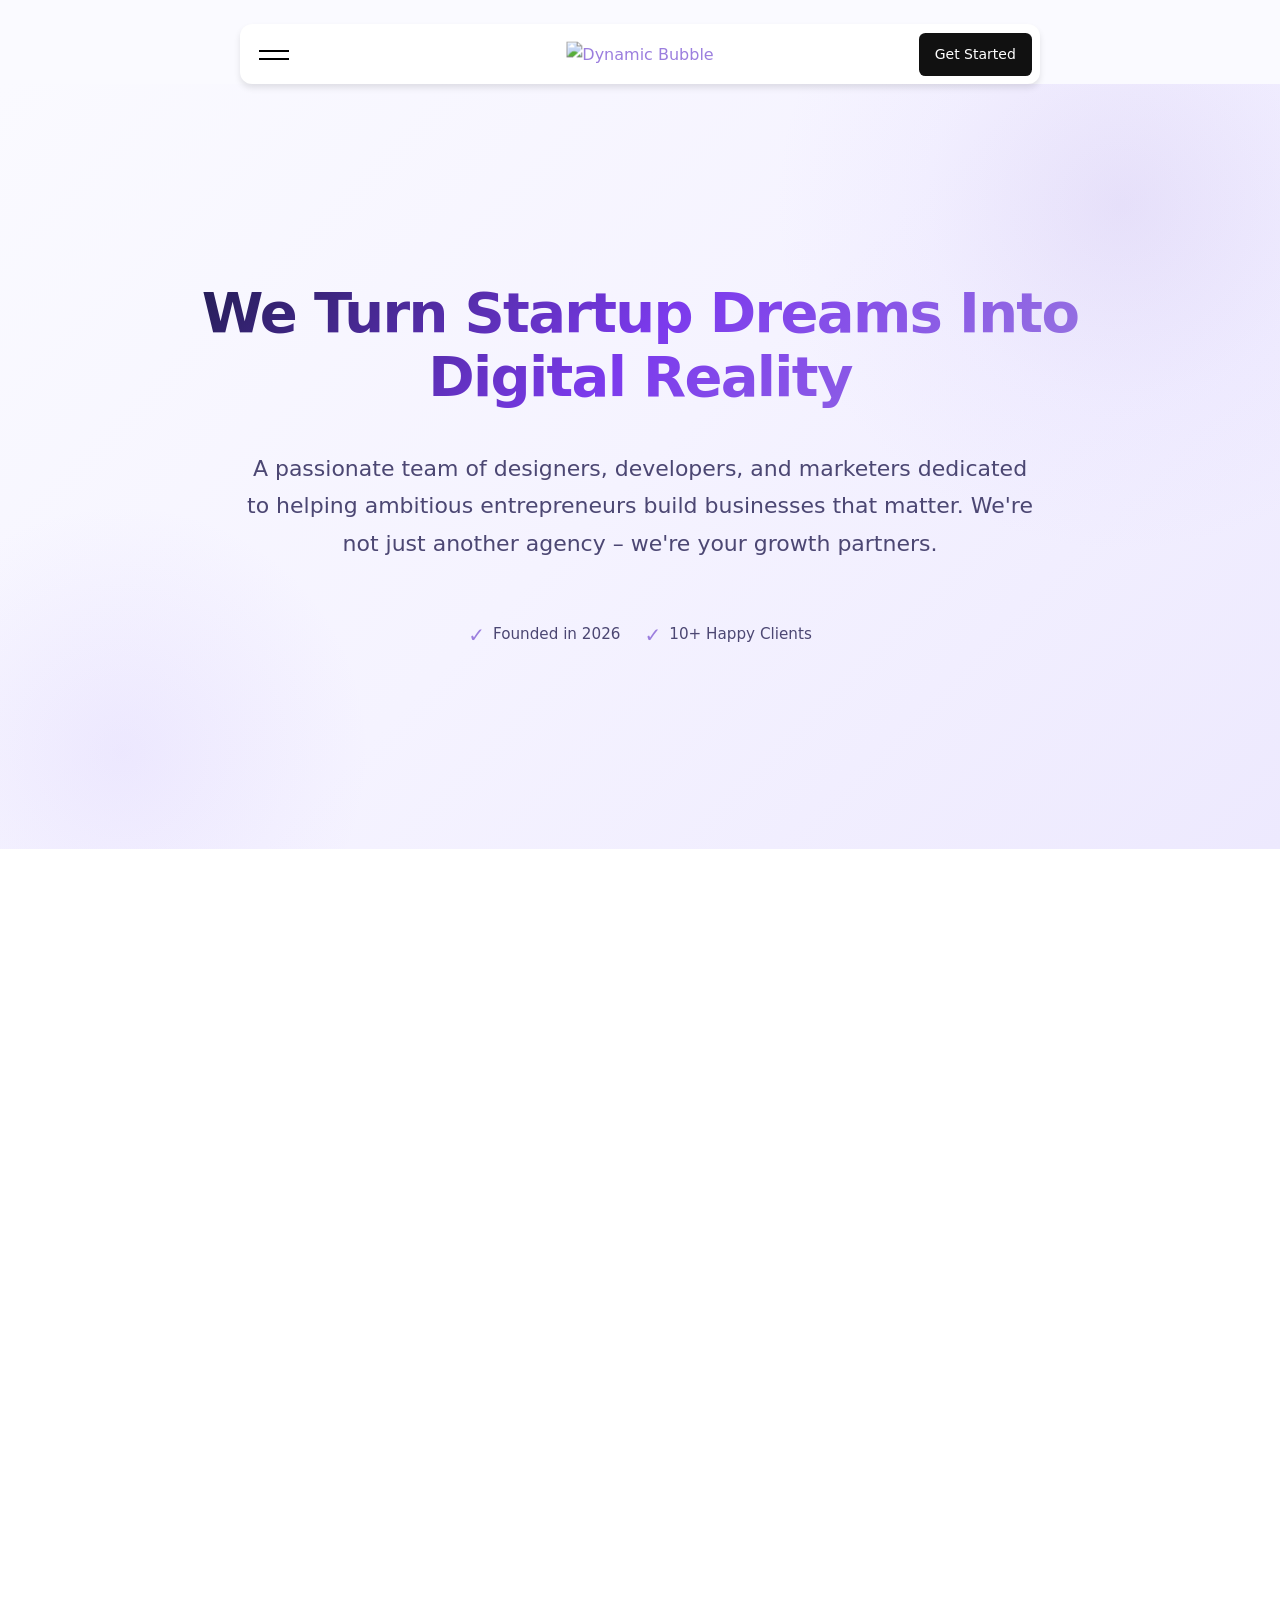
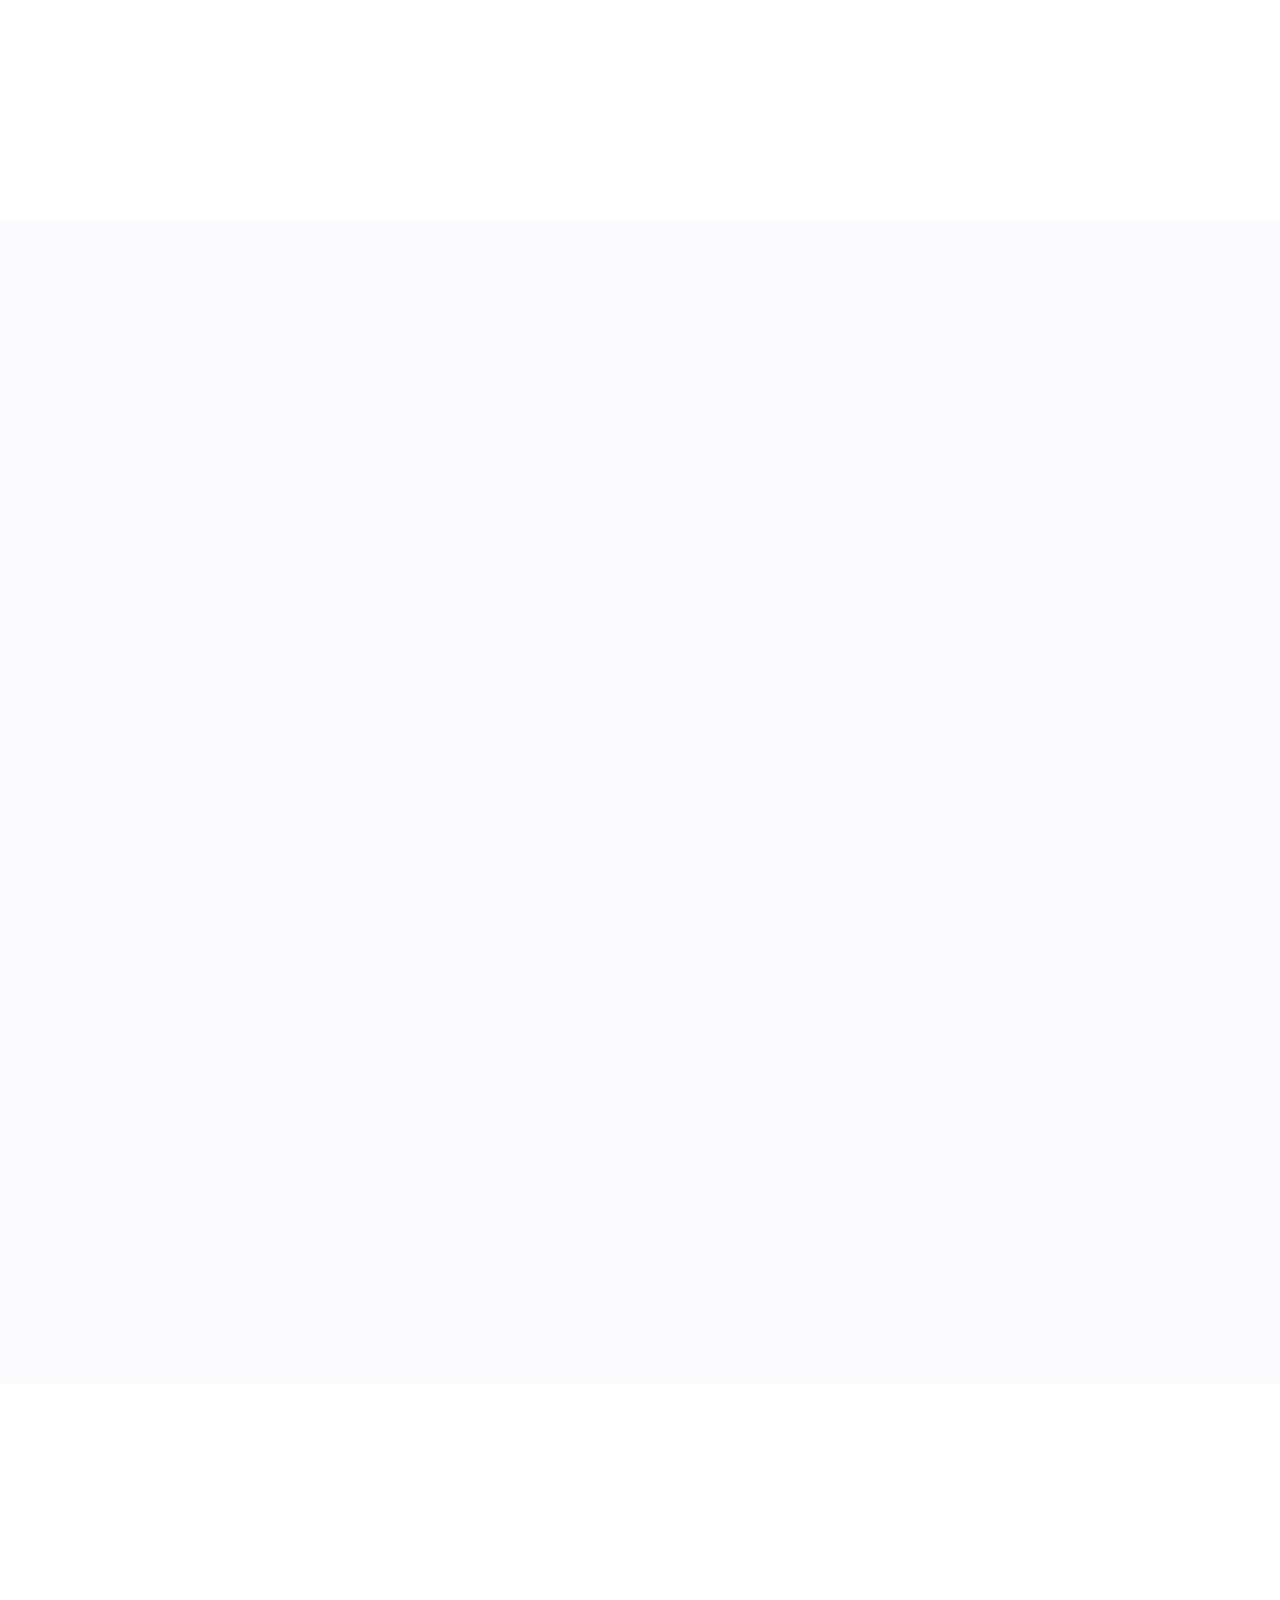
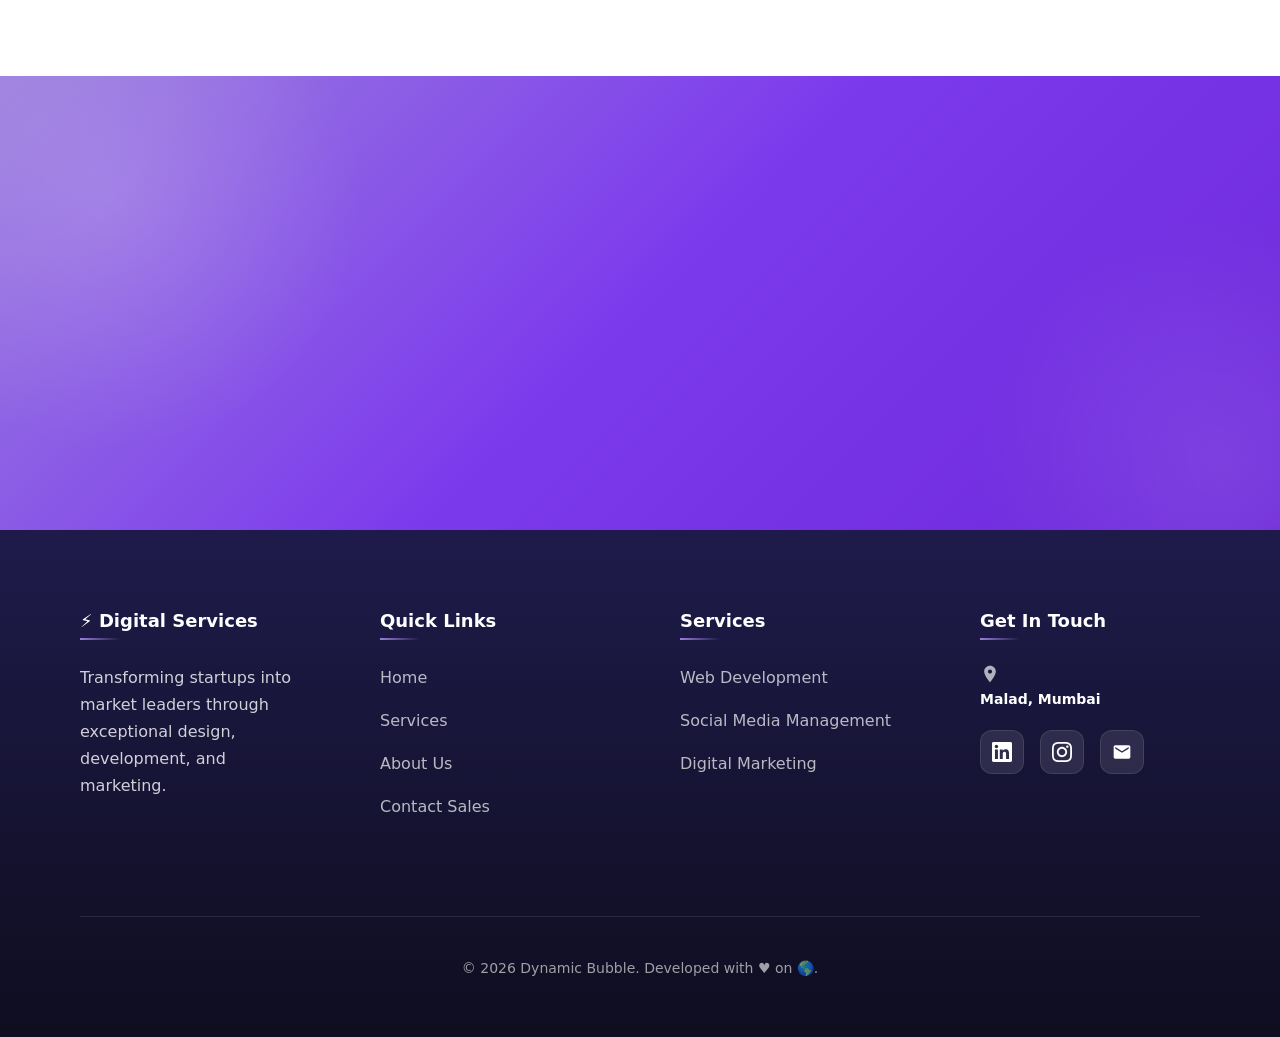
==== pages/about.html @ 6deb6e29 "fix: simplify about page founder content" ====
<!DOCTYPE html>
<html lang="en">

<head>
    <meta charset="UTF-8">
    <meta name="viewport" content="width=device-width, initial-scale=1.0">
    <meta name="description"
        content="Learn about our mission to help startups and small businesses succeed through premium digital services and dedicated support.">
    <meta name="keywords" content="digital services agency, startup support, business growth, web development team">
    <meta name="author" content="Digital Services Agency">

    <!-- Open Graph / Social Media -->
    <meta property="og:type" content="website">
    <meta property="og:title" content="About Us - Digital Services Agency">
    <meta property="og:description" content="We're on a mission to help startups succeed">

    <title>About Us - Digital Services Agency</title>
    <link rel="icon" type="image/png" href="../assets/images/dynamic_bubble_logo.jpg">
    <meta name="theme-color" content="#ffffff">

    <link rel="stylesheet" href="../css/styles.css">
    <script src="https://cdnjs.cloudflare.com/ajax/libs/gsap/3.12.5/gsap.min.js"></script>
    <link rel="stylesheet" href="../css/card-nav.css">
    <link rel="stylesheet" href="../css/text-type.css">
    <link rel="stylesheet" href="../css/laser-theme.css">
</head>

<body>
    <!-- Navigation -->
    <!-- Navigation (CardNav) -->
    <div class="card-nav-container">
        <nav class="card-nav">
            <div class="card-nav-top">
                <div class="hamburger-menu" role="button" aria-label="Toggle menu" tabindex="0">
                    <div class="hamburger-line"></div>
                    <div class="hamburger-line"></div>
                </div>

                <div class="logo-container">
                    <a href="../index.html">
                        <img src="../assets/images/dynamic_bubble_logo.jpg" alt="Dynamic Bubble" class="logo">
                    </a>
                </div>

                <a href="contact.html" class="card-nav-cta-button">
                    Get Started
                </a>
            </div>

            <div class="card-nav-content">
                <!-- Card 1: Explore -->
                <div class="nav-card" style="background-color: #0D0716; color: #fff;">
                    <div class="nav-card-label">Explore</div>
                    <div class="nav-card-links">
                        <a class="nav-card-link" href="../index.html" aria-label="Home">
                            <svg class="nav-card-link-icon" fill="none" stroke="currentColor" viewBox="0 0 24 24">
                                <path stroke-linecap="round" stroke-linejoin="round" stroke-width="2"
                                    d="M3 12l2-2m0 0l7-7 7 7M5 10v10a1 1 0 001 1h3m10-11l2 2m-2-2v10a1 1 0 01-1 1h-3m-6 0a1 1 0 001-1v-4a1 1 0 011-1h2a1 1 0 011 1v4a1 1 0 001 1m-6 0h6">
                                </path>
                            </svg>
                            Home
                        </a>
                        <a class="nav-card-link" href="about.html" aria-label="About Us">
                            <svg class="nav-card-link-icon" fill="none" stroke="currentColor" viewBox="0 0 24 24">
                                <path stroke-linecap="round" stroke-linejoin="round" stroke-width="2"
                                    d="M13 16h-1v-4h-1m1-4h.01M21 12a9 9 0 11-18 0 9 9 0 0118 0z"></path>
                            </svg>
                            About Us
                        </a>
                        <a class="nav-card-link" href="services.html" aria-label="Services">
                            <svg class="nav-card-link-icon" fill="none" stroke="currentColor" viewBox="0 0 24 24">
                                <path stroke-linecap="round" stroke-linejoin="round" stroke-width="2"
                                    d="M19 11H5m14 0a2 2 0 012 2v6a2 2 0 01-2 2H5a2 2 0 01-2-2v-6a2 2 0 012-2m14 0V9a2 2 0 00-2-2M5 11V9a2 2 0 012-2m0 0V5a2 2 0 012-2h6a2 2 0 012 2v2M7 7h10">
                                </path>
                            </svg>
                            Services
                        </a>
                    </div>
                </div>

                <!-- Card 2: Connect -->
                <div class="nav-card" style="background-color: #271E37; color: #fff;">
                    <div class="nav-card-label">Connect</div>
                    <div class="nav-card-links">
                        <a class="nav-card-link" href="contact.html" aria-label="Contact Us">
                            <svg class="nav-card-link-icon" fill="none" stroke="currentColor" viewBox="0 0 24 24">
                                <path stroke-linecap="round" stroke-linejoin="round" stroke-width="2"
                                    d="M3 8l7.89 5.26a2 2 0 002.22 0L21 8M5 19h14a2 2 0 002-2V7a2 2 0 00-2-2H5a2 2 0 00-2 2v10a2 2 0 002 2z">
                                </path>
                            </svg>
                            Contact Sales
                        </a>
                        <a class="nav-card-link" href="mailto:dynamicbubbleinfo@gmail.com" aria-label="Email">
                            <svg class="nav-card-link-icon" fill="none" stroke="currentColor" viewBox="0 0 24 24">
                                <path stroke-linecap="round" stroke-linejoin="round" stroke-width="2"
                                    d="M3 8l7.89 5.26a2 2 0 002.22 0L21 8M5 19h14a2 2 0 002-2V7a2 2 0 00-2-2H5a2 2 0 00-2 2v10a2 2 0 002 2z">
                                </path>
                            </svg>
                            Email
                        </a>
                        <a class="nav-card-link" href="https://www.linkedin.com/company/dynamic-bubble/" target="_blank"
                            aria-label="LinkedIn">
                            <svg class="nav-card-link-icon" fill="none" stroke="currentColor" viewBox="0 0 24 24">
                                <path stroke-linecap="round" stroke-linejoin="round" stroke-width="2"
                                    d="M16 8a6 6 0 016 6v7h-4v-7a2 2 0 00-2-2 2 2 0 00-2 2v7h-4v-7a6 6 0 016-6zM2 9h4v12H2z">
                                </path>
                            </svg>
                            LinkedIn
                        </a>
                    </div>
                </div>
            </div>
        </nav>
    </div>

    <!-- Page Header -->
    <section class="hero" style="padding: 5.5rem 0;">
        <div class="container">
            <div class="hero-content fade-in-up">
                <h1>We Turn Startup Dreams Into Digital Reality</h1>
                <p class="hero-subtitle">
                    A passionate team of designers, developers, and marketers dedicated to helping ambitious
                    entrepreneurs build businesses that matter. We're not just another agency – we're your growth
                    partners.
                </p>
                <div
                    style="margin-top: 2rem; display: flex; gap: 1.5rem; justify-content: center; flex-wrap: wrap; font-size: 0.95rem;">
                    <div style="display: flex; align-items: center; gap: 0.5rem;">
                        <span style="color: var(--color-primary); font-size: 1.25rem;">✓</span>
                        <span>Founded in 2026</span>
                    </div>
                    <div style="display: flex; align-items: center; gap: 0.5rem;">
                        <span style="color: var(--color-primary); font-size: 1.25rem;">✓</span>
                        <span>10+ Happy Clients</span>
                    </div>
                </div>
            </div>
        </div>
    </section>

    <!-- Our Story Section -->
    <section class="section section-alt">
        <div class="container">
            <div class="grid grid-2" style="align-items: center; gap: 3rem;">
                <div class="scroll-reveal">
                    <h2>Our Story: From Startup Struggles to Solutions</h2>
                    <p>
                        Digital Services Agency was born from firsthand experience. Our founders were startup
                        entrepreneurs who struggled to find affordable, high-quality digital services that actually
                        understood the unique challenges of building a business from scratch.
                    </p>
                    <p>
                        Frustrated by expensive agencies that treated startups like second-class clients and freelancers
                        who disappeared mid-project, we decided to build the agency we wished existed – one that
                        combines enterprise-level quality with startup-friendly flexibility and pricing.
                    </p>
                    <p>
                        Today, we're a team of 15+ passionate professionals who've helped over 20 startups transform
                        their digital presence and achieve real, measurable growth. Every client's success is a reminder
                        of why we do what we do.
                    </p>
                    <p
                        style="margin-top: 1.5rem; padding: 1.5rem; background: var(--color-bg); border-left: 4px solid var(--color-primary); font-style: italic;">
                        "We're not just building websites and brands – we're helping entrepreneurs change the world, one
                        startup at a time."
                    </p>
                </div>

                <div class="scroll-reveal">
                    <div class="card" style="text-align: center; margin-bottom: 2rem;">
                        <div style="font-size: 4rem; margin-bottom: 1rem;">🚀</div>
                        <h3>Empowering Innovation</h3>
                        <p>We've helped over 20+ startups and small businesses transform their digital presence and
                            achieve
                            measurable growth.</p>
                    </div>

                </div>
            </div>
        </div>
    </section>

    <!-- Our Mission Section -->
    <section class="section">
        <div class="container">
            <div class="section-header scroll-reveal">
                <h2>Our Mission</h2>
                <p>Dynamic Bubble’s mission is to transform digital marketing from a service-led industry into a system-led ecosystem. We do this by standardizing processes, integrating strategy, creative, and performance under one platform, and delivering predictable, measurable growth for businesses at scale.</p>
                <div style="margin-top: 2rem; padding: 1.5rem; background: var(--color-bg-alt, #f9f9f9); border-radius: 12px;">
                  <p style="font-weight: 600; margin-bottom: 0.5rem;">Founded by</p>
                  <p style="font-size: 1.1rem; font-weight: 700;">Azra Makrani</p>
                  <p style="font-size: 0.9rem; color: #666; margin-bottom: 0.75rem;">Founder – Dynamic Bubble</p>
                  <a href="https://www.linkedin.com/in/azra-makrani" target="_blank"
                     style="display:inline-flex; align-items:center; gap:0.4rem; color:#0077b5; font-weight:600; text-decoration:none;">
                    🔗 Connect on LinkedIn
                  </a>
                </div>
            </div>

            <div class="grid grid-3">
                <div class="card scroll-reveal">
                    <div class="card-icon">💡</div>
                    <h3>Innovation First</h3>
                    <p>We stay ahead of industry trends and use cutting-edge tools and techniques to give you a
                        competitive advantage in your market.</p>
                </div>

                <div class="card scroll-reveal">
                    <div class="card-icon">🎯</div>
                    <h3>Results Obsessed</h3>
                    <p>Every project is measured by its impact on your business goals. We're not satisfied unless you're
                        seeing real, tangible results.</p>
                </div>

                <div class="card scroll-reveal">
                    <div class="card-icon">❤️</div>
                    <h3>Client-Centric</h3>
                    <p>Your success is our success. We treat your business like our own and go above and beyond to
                        exceed expectations.</p>
                </div>
            </div>
        </div>
    </section>

    <!-- Success Stories Section -->
    <section class="section section-alt">
        <div class="container">
            <div class="section-header scroll-reveal">
                <h2>Real Results, Real Impact</h2>
                <p>Success stories from startups we've helped scale</p>
            </div>

            <div class="grid grid-2" style="gap: 2rem;">
                <div class="card scroll-reveal">
                    <div style="display: flex; align-items: center; gap: 1rem; margin-bottom: 1.5rem;">
                        <div
                            style="width: 60px; height: 60px; border-radius: 12px; background: linear-gradient(135deg, var(--color-primary), var(--color-primary-dark)); display: flex; align-items: center; justify-content: center; font-size: 1.75rem;">
                            🎯</div>
                        <div>
                            <h4 style="margin-bottom: 0.25rem;">FitTech App</h4>
                            <div style="font-size: 0.875rem; color: var(--color-text-light);">Health & Wellness Startup
                            </div>
                        </div>
                    </div>
                    <p style="margin-bottom: 1rem;">Launched their complete brand identity and landing page in 3 weeks.
                        Within 2 months of launch, they acquired 5,000 users and secured $500K in seed funding.</p>
                    <div
                        style="display: flex; gap: 1.5rem; padding-top: 1rem; border-top: 1px solid var(--color-border);">
                        <div>
                            <div style="font-size: 1.5rem; font-weight: 700; color: var(--color-primary);">5K+</div>
                            <div style="font-size: 0.75rem; color: var(--color-text-light);">Users in 60 days</div>
                        </div>
                        <div>
                            <div style="font-size: 1.5rem; font-weight: 700; color: var(--color-primary);">$500K</div>
                            <div style="font-size: 0.75rem; color: var(--color-text-light);">Funding raised</div>
                        </div>
                    </div>
                </div>

                <div class="card scroll-reveal">
                    <div style="display: flex; align-items: center; gap: 1rem; margin-bottom: 1.5rem;">
                        <div
                            style="width: 60px; height: 60px; border-radius: 12px; background: linear-gradient(135deg, var(--color-primary), var(--color-primary-dark)); display: flex; align-items: center; justify-content: center; font-size: 1.75rem;">
                            🛍️</div>
                        <div>
                            <h4 style="margin-bottom: 0.25rem;">EcoMarket</h4>
                            <div style="font-size: 0.875rem; color: var(--color-text-light);">Sustainable E-commerce
                            </div>
                        </div>
                    </div>
                    <p style="margin-bottom: 1rem;">Built a fully custom e-commerce platform with inventory management.
                        Grew from 0 to $100K/month in revenue within 6 months through our digital marketing services.
                    </p>
                    <div
                        style="display: flex; gap: 1.5rem; padding-top: 1rem; border-top: 1px solid var(--color-border);">
                        <div>
                            <div style="font-size: 1.5rem; font-weight: 700; color: var(--color-primary);">$100K</div>
                            <div style="font-size: 0.75rem; color: var(--color-text-light);">Monthly revenue</div>
                        </div>
                        <div>
                            <div style="font-size: 1.5rem; font-weight: 700; color: var(--color-primary);">300%</div>
                            <div style="font-size: 0.75rem; color: var(--color-text-light);">Growth rate</div>
                        </div>
                    </div>
                </div>

                <div class="card scroll-reveal">
                    <div style="display: flex; align-items: center; gap: 1rem; margin-bottom: 1.5rem;">
                        <div
                            style="width: 60px; height: 60px; border-radius: 12px; background: linear-gradient(135deg, var(--color-primary), var(--color-primary-dark)); display: flex; align-items: center; justify-content: center; font-size: 1.75rem;">
                            💼</div>
                        <div>
                            <h4 style="margin-bottom: 0.25rem;">TaskFlow Pro</h4>
                            <div style="font-size: 0.875rem; color: var(--color-text-light);">B2B SaaS Platform</div>
                        </div>
                    </div>
                    <p style="margin-bottom: 1rem;">Redesigned their website and implemented SEO strategy. Organic
                        traffic increased 400% and they now generate 50+ qualified leads monthly on autopilot.</p>
                    <div
                        style="display: flex; gap: 1.5rem; padding-top: 1rem; border-top: 1px solid var(--color-border);">
                        <div>
                            <div style="font-size: 1.5rem; font-weight: 700; color: var(--color-primary);">400%</div>
                            <div style="font-size: 0.75rem; color: var(--color-text-light);">Traffic increase</div>
                        </div>
                        <div>
                            <div style="font-size: 1.5rem; font-weight: 700; color: var(--color-primary);">50+</div>
                            <div style="font-size: 0.75rem; color: var(--color-text-light);">Leads/month</div>
                        </div>
                    </div>
                </div>

                <div class="card scroll-reveal">
                    <div style="display: flex; align-items: center; gap: 1rem; margin-bottom: 1.5rem;">
                        <div
                            style="width: 60px; height: 60px; border-radius: 12px; background: linear-gradient(135deg, var(--color-primary), var(--color-primary-dark)); display: flex; align-items: center; justify-content: center; font-size: 1.75rem;">
                            ☕</div>
                        <div>
                            <h4 style="margin-bottom: 0.25rem;">BrewCraft Coffee</h4>
                            <div style="font-size: 0.875rem; color: var(--color-text-light);">Local Coffee Chain</div>
                        </div>
                    </div>
                    <p style="margin-bottom: 1rem;">Managed their social media and ran targeted ad campaigns. Grew
                        Instagram following from 500 to 15K and increased foot traffic by 60% across all locations.</p>
                    <div
                        style="display: flex; gap: 1.5rem; padding-top: 1rem; border-top: 1px solid var(--color-border);">
                        <div>
                            <div style="font-size: 1.5rem; font-weight: 700; color: var(--color-primary);">15K</div>
                            <div style="font-size: 0.75rem; color: var(--color-text-light);">Followers gained</div>
                        </div>
                        <div>
                            <div style="font-size: 1.5rem; font-weight: 700; color: var(--color-primary);">60%</div>
                            <div style="font-size: 0.75rem; color: var(--color-text-light);">Traffic boost</div>
                        </div>
                    </div>
                </div>
            </div>
        </div>
    </section>

    <!-- Stats Section -->
    <section class="section section-alt">
        <div class="container">
            <div class="section-header scroll-reveal">
                <h2>Our Impact in Numbers</h2>
            </div>

            <div class="grid grid-4">
                <div class="scroll-reveal" style="text-align: center;">
                    <h2
                        style="font-size: 3rem; background: linear-gradient(135deg, var(--color-primary), var(--color-primary-dark)); -webkit-background-clip: text; -webkit-text-fill-color: transparent; background-clip: text;">
                        20+</h2>
                    <p style="font-weight: 600; color: var(--color-text-dark);">Projects Delivered</p>
                </div>



                <div class="scroll-reveal" style="text-align: center;">
                    <h2
                        style="font-size: 3rem; background: linear-gradient(135deg, var(--color-primary), var(--color-primary-dark)); -webkit-background-clip: text; -webkit-text-fill-color: transparent; background-clip: text;">
                        24/7</h2>
                    <p style="font-weight: 600; color: var(--color-text-dark);">Support Available</p>
                </div>
            </div>
        </div>
    </section>

    <!-- CTA Banner -->
    <section class="cta-banner">
        <div class="container">
            <div class="scroll-reveal">
                <h2>Ready to Partner With Us?</h2>
                <p>Join the growing community of successful startups who trust us with their digital presence.</p>
                <a href="contact.html" class="btn btn-lg btn-white">
                    <span>Let's Build Something Amazing</span>
                </a>
            </div>
        </div>
    </section>

    <!-- Footer -->
    <footer class="footer" id="main-footer">
        <div class="container">
            <div class="footer-content">
                <div class="footer-section">
                    <h4>⚡ Digital Services</h4>
                    <p>Transforming startups into market leaders through exceptional design, development, and marketing.
                    </p>
                </div>

                <div class="footer-section">
                    <h4>Quick Links</h4>
                    <ul class="footer-links">
                        <li><a href="../index.html">Home</a></li>
                        <li><a href="services.html">Services</a></li>
                        <li><a href="about.html">About Us</a></li>
                        <li><a href="contact.html">Contact Sales</a></li>
                    </ul>
                </div>

                <div class="footer-section">
                    <h4>Services</h4>
                    <ul class="footer-links">
                        <li><a href="services.html#web-development">Web Development</a></li>
                        <li><a href="services.html#social-media">Social Media Management</a></li>
                        <li><a href="services.html#digital-marketing">Digital Marketing</a></li>
                    </ul>
                </div>

                <div class="footer-section">
                    <h4>Get In Touch</h4>

                    <ul class="footer-links">
                        <li class="footer-map">
                            <a class="footer-map-link" href="https://www.google.com/maps/place/Malad,+Mumbai,+Maharashtra,+India" target="_blank" rel="noopener noreferrer" aria-label="Open Malad, Mumbai in Google Maps">
                                <svg xmlns="http://www.w3.org/2000/svg" fill="currentColor" viewBox="0 0 24 24" aria-hidden="true" focusable="false">
                                    <path d="M12 2C8.13 2 5 5.13 5 9c0 5.25 7 13 7 13s7-7.75 7-13c0-3.87-3.13-7-7-7zm0 9.5c-1.38 0-2.5-1.12-2.5-2.5S10.62 6.5 12 6.5 14.5 7.62 14.5 9 13.38 11.5 12 11.5z" />
                                </svg>
                                <span class="footer-location">Malad, Mumbai</span>
                            </a>
                        </li>
                    </ul>

                    <div class="footer-social">
                        <a href="https://www.linkedin.com/company/dynamic-bubble/" class="social-link" aria-label="LinkedIn" target="_blank" rel="noopener noreferrer">
                            <svg xmlns="http://www.w3.org/2000/svg" fill="currentColor" viewBox="0 0 24 24">
                                <path d="M20.447 20.452h-3.554v-5.569c0-1.328-.027-3.037-1.852-3.037-1.853 0-2.136 1.445-2.136 2.939v5.667H9.351V9h3.414v1.561h.046c.477-.9 1.637-1.85 3.37-1.85 3.601 0 4.267 2.37 4.267 5.455v6.286zM5.337 7.433c-1.144 0-2.063-.926-2.063-2.065 0-1.138.92-2.063 2.063-2.063 1.14 0 2.064.925 2.064 2.063 0 1.139-.925 2.065-2.064 2.065zm1.782 13.019H3.555V9h3.564v11.452zM22.225 0H1.771C.792 0 0 .774 0 1.729v20.542C0 23.227.792 24 1.771 24h20.451C23.2 24 24 23.227 24 22.271V1.729C24 .774 23.2 0 22.222 0h.003z" />
                            </svg>
                        </a>
                        <a href="https://www.instagram.com/dynamic_bubble?igsh=MWFpODJnNHpxanZzbw==" class="social-link" aria-label="Instagram" target="_blank" rel="noopener noreferrer">
                            <svg xmlns="http://www.w3.org/2000/svg" fill="currentColor" viewBox="0 0 24 24">
                                <path d="M12 0C8.74 0 8.333.015 7.053.072 5.775.132 4.905.333 4.14.63c-.789.306-1.459.717-2.126 1.384S.935 3.35.63 4.14C.333 4.905.131 5.775.072 7.053.012 8.333 0 8.74 0 12s.015 3.667.072 4.947c.06 1.277.261 2.148.558 2.913.306.788.717 1.459 1.384 2.126.667.666 1.336 1.079 2.126 1.384.766.296 1.636.499 2.913.558C8.333 23.988 8.74 24 12 24s3.667-.015 4.947-.072c1.277-.06 2.148-.262 2.913-.558.788-.306 1.459-.718 2.126-1.384.666-.667 1.079-1.335 1.384-2.126.296-.765.499-1.636.558-2.913.06-1.28.072-1.687.072-4.947s-.015-3.667-.072-4.947c-.06-1.277-.262-2.149-.558-2.913-.306-.789-.718-1.459-1.384-2.126C21.319 1.347 20.651.935 19.86.63c-.765-.297-1.636-.499-2.913-.558C15.667.012 15.26 0 12 0zm0 2.16c3.203 0 3.585.016 4.85.071 1.17.055 1.805.249 2.227.415.562.217.96.477 1.382.896.419.42.679.819.896 1.381.164.422.36 1.057.413 2.227.057 1.266.07 1.646.07 4.85s-.015 3.585-.074 4.85c-.061 1.17-.256 1.805-.421 2.227-.224.562-.479.96-.899 1.382-.419.419-.824.679-1.38.896-.42.164-1.065.36-2.235.413-1.274.057-1.649.07-4.859.07-3.211 0-3.586-.015-4.859-.074-1.171-.061-1.816-.256-2.236-.421-.569-.224-.96-.479-1.379-.899-.421-.419-.69-.824-.9-1.38-.165-.42-.359-1.065-.42-2.235-.045-1.26-.061-1.649-.061-4.844 0-3.196.016-3.586.061-4.861.061-1.17.255-1.814.42-2.234.21-.57.479-.96.9-1.381.419-.419.81-.689 1.379-.898.42-.166 1.051-.361 2.221-.421 1.275-.045 1.65-.06 4.859-.06l.045.03zm0 3.678c-3.405 0-6.162 2.76-6.162 6.162 0 3.405 2.76 6.162 6.162 6.162 3.405 0 6.162-2.76 6.162-6.162 0-3.405-2.76-6.162-6.162-6.162zM12 16c-2.21 0-4-1.79-4-4s1.79-4 4-4 4 1.79 4 4-1.79 4-4 4zm7.846-10.405c0 .795-.646 1.44-1.44 1.44-.795 0-1.44-.646-1.44-1.44 0-.794.646-1.439 1.44-1.439.793-.001 1.44.645 1.44 1.439z" />
                            </svg>
                        </a>
                        <a href="mailto:dynamicbubbleinfo@gmail.com" class="social-link" aria-label="Email">
                            <svg xmlns="http://www.w3.org/2000/svg" fill="currentColor" viewBox="0 0 24 24">
                                <path d="M20 4H4c-1.1 0-1.99.9-1.99 2L2 18c0 1.1.89 2 1.99 2H20c1.1 0 2-.9 2-2V6c0-1.1-.9-2-2-2zm0 4l-8 5-8-5V6l8 5 8-5v2z" />
                            </svg>
                        </a>
                    </div>
                </div>
            </div>

            <div class="footer-bottom">
                <p>&copy; <span id="copyright-year">2026</span> Dynamic Bubble. Developed with ♥ on 🌎.</p>
            </div>
        </div>
    </footer>

    <script src="../js/script.js"></script>
    <script src="../js/card-nav.js"></script>
    <script src="../js/text-type.js"></script>
</body>

</html>
---- css/styles.css ----
/* ===================================
   CSS Reset & Base Styles
   =================================== */

* {
    margin: 0;
    padding: 0;
    box-sizing: border-box;
}

/* ===================================
   Design Tokens - Enhanced Light Purple Theme
   =================================== */

:root {
    /* Enhanced Purple Color Palette */
    --color-primary: #9B7EDE;
    --color-primary-light: #C4B5FD;
    --color-primary-dark: #7C3AED;
    --color-primary-darker: #6D28D9;
    --color-accent: #A78BFA;
    --color-accent-light: #DDD6FE;

    /* Background Colors */
    --color-bg: #FAFAFF;
    --color-bg-alt: #F5F3FF;
    --color-white: #FFFFFF;
    --color-overlay: rgba(167, 139, 250, 0.05);

    /* Text Colors */
    --color-text-dark: #1E1B4B;
    --color-text-medium: #4C4773;
    --color-text-light: #6B7280;

    /* Border & Divider Colors */
    --color-border: #E9E5FF;
    --color-border-light: #F3F0FF;

    /* Status Colors */
    --color-success: #10B981;
    --color-error: #EF4444;

    /* Enhanced Spacing Scale */
    --spacing-xs: 0.5rem;
    --spacing-sm: 1rem;
    --spacing-md: 1.5rem;
    --spacing-lg: 2.5rem;
    --spacing-xl: 3.5rem;
    --spacing-2xl: 5rem;
    --spacing-3xl: 7rem;

    /* Enhanced Typography */
    --font-family: 'Inter', system-ui, -apple-system, BlinkMacSystemFont, 'Segoe UI', sans-serif;
    --font-size-xs: 0.75rem;
    --font-size-sm: 0.875rem;
    --font-size-base: 1rem;
    --font-size-lg: 1.125rem;
    --font-size-xl: 1.25rem;
    --font-size-2xl: 1.5rem;
    --font-size-3xl: 2rem;
    --font-size-4xl: 2.5rem;
    --font-size-5xl: 3.5rem;

    /* Enhanced Shadows with Purple Tints */
    --shadow-xs: 0 1px 2px 0 rgba(124, 58, 237, 0.05);
    --shadow-sm: 0 2px 4px 0 rgba(124, 58, 237, 0.08);
    --shadow-md: 0 4px 12px -2px rgba(124, 58, 237, 0.12);
    --shadow-lg: 0 10px 20px -5px rgba(124, 58, 237, 0.15);
    --shadow-xl: 0 20px 30px -10px rgba(124, 58, 237, 0.2);
    --shadow-2xl: 0 25px 50px -12px rgba(124, 58, 237, 0.25);
    --shadow-glow: 0 0 20px rgba(167, 139, 250, 0.3);

    /* Border Radius */
    --radius-sm: 0.5rem;
    --radius-md: 0.75rem;
    --radius-lg: 1rem;
    --radius-xl: 1.5rem;
    --radius-2xl: 2rem;
    --radius-full: 9999px;

    /* Smooth Transitions */
    --transition-fast: 150ms cubic-bezier(0.4, 0, 0.2, 1);
    --transition-base: 250ms cubic-bezier(0.4, 0, 0.2, 1);
    --transition-slow: 350ms cubic-bezier(0.4, 0, 0.2, 1);
    --transition-bounce: 500ms cubic-bezier(0.68, -0.55, 0.265, 1.55);
}

/* ===================================
   Typography
   =================================== */

@import url('https://fonts.googleapis.com/css2?family=Inter:wght@300;400;500;600;700;800;900&display=swap');

html {
    scroll-behavior: smooth;
}

body {
    font-family: var(--font-family);
    font-size: var(--font-size-base);
    line-height: 1.7;
    color: var(--color-text-medium);
    background-color: var(--color-bg);
    -webkit-font-smoothing: antialiased;
    -moz-osx-font-smoothing: grayscale;
}

h1,
h2,
h3,
h4,
h6 {
    color: var(--color-text-dark);
    font-weight: 700;
    line-height: 1.2;
    margin-bottom: var(--spacing-md);
}

h1 {
    font-size: clamp(2rem, 5vw, 3.5rem);
    font-weight: 800;
    letter-spacing: -0.02em;
}

h2 {
    font-size: clamp(1.75rem, 4vw, 2.5rem);
    font-weight: 700;
}

h3 {
    font-size: clamp(1.5rem, 3vw, 2rem);
}

h4 {
    font-size: var(--font-size-xl);
}

p {
    margin-bottom: var(--spacing-md);
}

a {
    color: var(--color-primary);
    text-decoration: none;
    transition: color var(--transition-base);
}

a:hover {
    color: var(--color-primary-dark);
}

/* ===================================
   Layout Utilities
   =================================== */

.container {
    max-width: 1200px;
    margin: 0 auto;
    padding: 0 var(--spacing-lg);
}

.container-narrow {
    max-width: 800px;
    margin: 0 auto;
    padding: 0 var(--spacing-lg);
}

.section {
    padding: var(--spacing-3xl) 0;
}

.section-alt {
    background-color: var(--color-white);
}

/* ===================================
   Navigation - Enhanced Glassmorphism
   =================================== */

.navbar {
    position: sticky;
    top: 0;
    background: rgba(255, 255, 255, 0.95);
    backdrop-filter: blur(16px) saturate(180%);
    border-bottom: 1px solid var(--color-border-light);
    box-shadow: var(--shadow-md);
    z-index: 1000;
    transition: all var(--transition-base);
}

.navbar .container {
    display: flex;
    justify-content: space-between;
    align-items: center;
    padding-top: var(--spacing-sm);
    padding-bottom: var(--spacing-sm);
    min-height: 70px;
}

.navbar-brand {
    display: flex;
    align-items: center;
    gap: var(--spacing-xs);
    transition: opacity var(--transition-base);
    text-decoration: none;
    line-height: 0;
    /* Prevents line-height from affecting image container */
}

.navbar-brand img {
    height: 60px;
    width: auto;
    object-fit: contain;
    transition: transform var(--transition-base);
}

.navbar-brand:hover {
    color: var(--color-primary);
    opacity: 0.9;
}

.navbar-brand:hover img {
    transform: scale(1.05);
}

.navbar-menu {
    display: flex;
    list-style: none;
    gap: var(--spacing-lg);
    align-items: center;
}

.navbar-menu a {
    color: var(--color-text-medium);
    font-weight: 600;
    font-size: var(--font-size-base);
    transition: color var(--transition-base);
    position: relative;
}

.navbar-menu a::after {
    content: '';
    position: absolute;
    bottom: -6px;
    left: 0;
    width: 0;
    height: 3px;
    background: var(--color-primary);
    transition: width var(--transition-base);
}

.navbar-menu a:hover::after,
.navbar-menu a.active::after {
    width: 100%;
}

.navbar-menu a:hover,
.navbar-menu a.active {
    color: var(--color-primary);
}

.mobile-menu-toggle {
    display: none;
    background: none;
    border: none;
    cursor: pointer;
    padding: var(--spacing-xs);
    color: var(--color-text-dark);
}

.mobile-menu-toggle svg {
    width: 24px;
    height: 24px;
}

/* ===================================
   Buttons - Enhanced with Gradients
   =================================== */

/* ===================================
   Buttons - Enhanced with Uiverse Animation
   =================================== */

.btn {
    display: inline-block;
    padding: 1rem 2.25rem;
    font-size: var(--font-size-base);
    font-weight: 600;
    text-align: center;
    border-radius: 9999px;
    /* Updated to full radius */
    border: 1px solid #03045e;
    position: relative;
    overflow: hidden;
    transition: all 0.5s ease-in;
    z-index: 1;
    background: transparent;
    /* Default bg */
    color: #03045e;
    /* Default text color */
    text-decoration: none;
    font-family: var(--font-family);
    cursor: pointer;
    line-height: normal;
    /* Fix alignment */
}

/* Pseudo-elements for the slide animation */
.btn::before,
.btn::after {
    content: '';
    position: absolute;
    top: 0;
    width: 0;
    height: 100%;
    transform: skew(15deg);
    transition: all 0.5s;
    overflow: hidden;
    z-index: -1;
}

.btn::before {
    left: -10px;
    background: #240046;
}

.btn::after {
    right: -10px;
    background: #5a189a;
}

/* Hover effects */
.btn:hover::before,
.btn:hover::after {
    width: 58%;
}

.btn:hover {
    color: #ffffff;
    border-color: #240046;
    /* Optional: match border to hover bg */
}

.btn:hover span {
    color: #ffffff;
    transition: 0.3s;
}

.btn span {
    color: #03045e;
    font-size: 18px;
    transition: all 0.3s ease-in;
    position: relative;
    z-index: 2;
}

/* Specific button variants */
/* Specific button variants */
.btn-white {
    border-color: #ffffff;
    color: #ffffff;
}

.btn-white span {
    color: #ffffff;
}

.btn-white:hover {
    border-color: #240046;
}

/* Removed legacy .btn-primary styles to support new animation */

.btn-secondary {
    background-color: transparent;
    color: var(--color-primary);
    border: 2px solid var(--color-primary);
    box-shadow: 0 0 0 0 rgba(155, 126, 222, 0.2);
}

.btn-secondary:hover {
    background: linear-gradient(135deg, #9B7EDE 0%, #7C3AED 100%);
    color: var(--color-white);
    border-color: transparent;
    transform: translateY(-2px);
    box-shadow: 0 8px 24px rgba(124, 58, 237, 0.3);
}

.btn-lg {
    padding: 1.25rem 2.75rem;
    font-size: var(--font-size-lg);
}

/* ===================================
   Hero Section - Enhanced with Purple Theme
   =================================== */

.hero {
    background: linear-gradient(135deg, #FAFAFF 0%, #F5F3FF 50%, #EDE9FE 100%);
    padding: var(--spacing-3xl) 0;
    position: relative;
    overflow: hidden;
    min-height: 85vh;
    display: flex;
    align-items: center;
}

.hero::before {
    content: '';
    position: absolute;
    top: -30%;
    right: -15%;
    width: 700px;
    height: 700px;
    background: radial-gradient(circle, rgba(155, 126, 222, 0.15) 0%, rgba(196, 181, 253, 0.08) 40%, transparent 70%);
    border-radius: 50%;
    pointer-events: none;
    animation: float 20s ease-in-out infinite;
}

.hero::after {
    content: '';
    position: absolute;
    bottom: -20%;
    left: -10%;
    width: 500px;
    height: 500px;
    background: radial-gradient(circle, rgba(167, 139, 250, 0.12) 0%, transparent 70%);
    border-radius: 50%;
    pointer-events: none;
    animation: float 15s ease-in-out infinite reverse;
}

@keyframes float {

    0%,
    100% {
        transform: translate(0, 0) scale(1);
    }

    33% {
        transform: translate(30px, -30px) scale(1.05);
    }

    66% {
        transform: translate(-20px, 20px) scale(0.95);
    }
}

.hero-content {
    text-align: center;
    max-width: 950px;
    margin: 0 auto;
    position: relative;
    z-index: 1;
}

.hero h1 {
    margin-bottom: var(--spacing-lg);
    background: linear-gradient(135deg, #1E1B4B 0%, #7C3AED 50%, #9B7EDE 100%);
    -webkit-background-clip: text;
    -webkit-text-fill-color: transparent;
    background-clip: text;
    line-height: 1.15;
    font-weight: 900;
    letter-spacing: -0.03em;
}

.hero-subtitle {
    font-size: clamp(1.125rem, 2vw, 1.375rem);
    color: var(--color-text-medium);
    margin-bottom: var(--spacing-xl);
    line-height: 1.7;
    max-width: 800px;
    margin-left: auto;
    margin-right: auto;
}

.hero-cta {
    display: flex;
    gap: var(--spacing-md);
    justify-content: center;
    flex-wrap: wrap;
    margin-top: var(--spacing-xl);
}

/* ===================================
   Cards - Premium Design
   =================================== */

.card {
    background: var(--color-white);
    border-radius: var(--radius-xl);
    padding: var(--spacing-xl);
    box-shadow: var(--shadow-sm);
    transition: all var(--transition-slow);
    border: 1px solid var(--color-border);
    border-left: 5px solid var(--color-primary);
    /* New Image 3 Style */
    position: relative;
    overflow: hidden;
}

/* Removed ::before pseudo-element for top border animation */

.card:hover {
    transform: translateY(-8px);
    box-shadow: var(--shadow-xl);
    border-color: var(--color-primary);
    /* Ensure border color stays consistent */
}

.card-icon {
    width: 64px;
    height: 64px;
    background: linear-gradient(135deg, #C4B5FD 0%, #9B7EDE 100%);
    border-radius: var(--radius-lg);
    display: flex;
    align-items: center;
    justify-content: center;
    margin-bottom: var(--spacing-md);
    font-size: var(--font-size-3xl);
    box-shadow: var(--shadow-sm);
}

.card h3 {
    color: var(--color-text-dark);
    margin-bottom: var(--spacing-sm);
    font-size: var(--font-size-xl);
}

.card p {
    color: var(--color-text-light);
    margin-bottom: var(--spacing-md);
    line-height: 1.7;
}

.card-link {
    color: var(--color-primary);
    font-weight: 600;
    display: inline-flex;
    align-items: center;
    gap: var(--spacing-xs);
    transition: all var(--transition-base);
    font-size: var(--font-size-sm);
}

.card-link:hover {
    gap: var(--spacing-sm);
    color: var(--color-primary-dark);
}

/* ===================================
   Grid Layouts
   =================================== */

.grid {
    display: grid;
    gap: var(--spacing-xl);
}

.grid-2 {
    grid-template-columns: repeat(auto-fit, minmax(300px, 1fr));
}

.grid-3 {
    grid-template-columns: repeat(auto-fit, minmax(280px, 1fr));
}

.grid-4 {
    grid-template-columns: repeat(auto-fit, minmax(250px, 1fr));
}

/* ===================================
   Section Headers - Enhanced
   =================================== */

.section-header {
    text-align: center;
    max-width: 750px;
    margin: 0 auto var(--spacing-2xl);
}

.section-header h2 {
    margin-bottom: var(--spacing-md);
    background: linear-gradient(135deg, #1E1B4B 0%, #7C3AED 100%);
    -webkit-background-clip: text;
    -webkit-text-fill-color: transparent;
    background-clip: text;
}

.section-header p {
    font-size: var(--font-size-lg);
    color: var(--color-text-medium);
    line-height: 1.7;
}

/* ===================================
   Social Proof
   =================================== */

.social-proof {
    text-align: center;
    padding: var(--spacing-xl) 0;
}

.trust-statement {
    font-size: var(--font-size-sm);
    color: var(--color-text-light);
    text-transform: uppercase;
    letter-spacing: 0.1em;
    margin-bottom: var(--spacing-lg);
    font-weight: 600;
}

.client-logos {
    display: flex;
    justify-content: center;
    align-items: center;
    gap: var(--spacing-xl);
    flex-wrap: wrap;
    opacity: 0.6;
}

.client-logo {
    width: 120px;
    height: 60px;
    background-color: var(--color-border);
    border-radius: var(--radius-md);
    display: flex;
    align-items: center;
    justify-content: center;
    font-size: var(--font-size-sm);
    color: var(--color-text-light);
    font-weight: 600;
}

/* ===================================
   Benefits / Features List - Enhanced
   =================================== */

.benefits-list {
    display: grid;
    grid-template-columns: repeat(auto-fit, minmax(280px, 1fr));
    gap: var(--spacing-xl);
    margin-top: var(--spacing-xl);
}

.benefit-item {
    display: flex;
    gap: var(--spacing-md);
    align-items: flex-start;
    padding: var(--spacing-md);
    border-radius: var(--radius-lg);
    transition: all var(--transition-base);
}

.benefit-item:hover {
    background: #F3F0FF;
    transform: translateX(8px);
}

.benefit-icon {
    width: 56px;
    height: 56px;
    background: linear-gradient(135deg, #C4B5FD 0%, #9B7EDE 100%);
    border-radius: var(--radius-md);
    display: flex;
    align-items: center;
    justify-content: center;
    flex-shrink: 0;
    font-size: var(--font-size-2xl);
    box-shadow: var(--shadow-sm);
}

.benefit-content h4 {
    margin-bottom: var(--spacing-xs);
    color: var(--color-text-dark);
    font-size: var(--font-size-lg);
}

.benefit-content p {
    margin-bottom: 0;
    font-size: var(--font-size-sm);
    line-height: 1.7;
    color: var(--color-text-light);
}

/* ===================================
   Process Steps - Enhanced
   =================================== */

.process-steps {
    display: grid;
    grid-template-columns: repeat(auto-fit, minmax(200px, 1fr));
    gap: var(--spacing-lg);
    margin-top: var(--spacing-xl);
    position: relative;
}

.process-step {
    text-align: center;
    position: relative;
    padding: var(--spacing-md);
    border-radius: var(--radius-lg);
    transition: all var(--transition-base);
}

.process-step:hover {
    background: #F3F0FF;
    transform: scale(1.05);
}

.process-number {
    width: 70px;
    height: 70px;
    background: linear-gradient(135deg, #9B7EDE 0%, #7C3AED 100%);
    color: var(--color-white);
    border-radius: 50%;
    display: flex;
    align-items: center;
    justify-content: center;
    font-size: var(--font-size-2xl);
    font-weight: 800;
    margin: 0 auto var(--spacing-md);
    box-shadow: var(--shadow-md);
    transition: all var(--transition-base);
}

.process-step:hover .process-number {
    transform: rotate(360deg);
    box-shadow: var(--shadow-glow);
}

.process-step h4 {
    margin-bottom: var(--spacing-xs);
    font-size: var(--font-size-lg);
    color: var(--color-text-dark);
}

.process-step p {
    font-size: var(--font-size-sm);
    color: var(--color-text-light);
    margin-bottom: 0;
    line-height: 1.6;
}

/* ===================================
   CTA Banner - Vibrant Purple Gradient
   =================================== */

.cta-banner {
    background: linear-gradient(135deg, #9B7EDE 0%, #7C3AED 50%, #6D28D9 100%);
    color: var(--color-white);
    padding: var(--spacing-3xl) 0;
    text-align: center;
    position: relative;
    overflow: hidden;
}

.cta-banner::before {
    content: '';
    position: absolute;
    top: -40%;
    left: -15%;
    width: 600px;
    height: 600px;
    background: radial-gradient(circle, rgba(255, 255, 255, 0.15) 0%, transparent 60%);
    border-radius: 50%;
    animation: float 20s ease-in-out infinite;
}

.cta-banner::after {
    content: '';
    position: absolute;
    bottom: -40%;
    right: -15%;
    width: 500px;
    height: 500px;
    background: radial-gradient(circle, rgba(255, 255, 255, 0.1) 0%, transparent 70%);
    border-radius: 50%;
    animation: float 15s ease-in-out infinite reverse;
}

.cta-banner h2 {
    color: var(--color-white);
    margin-bottom: var(--spacing-md);
    position: relative;
    z-index: 1;
}

.cta-banner p {
    font-size: var(--font-size-lg);
    margin-bottom: var(--spacing-xl);
    opacity: 0.95;
    position: relative;
    z-index: 1;
}

/* ===================================
   Forms - Enhanced with Purple Focus
   =================================== */

.form-group {
    margin-bottom: var(--spacing-lg);
}

.form-label {
    display: block;
    font-weight: 600;
    color: var(--color-text-dark);
    margin-bottom: var(--spacing-xs);
    font-size: var(--font-size-sm);
}

.form-input,
.form-select,
.form-textarea {
    width: 100%;
    padding: 1rem 1.25rem;
    font-size: var(--font-size-base);
    font-family: var(--font-family);
    border: 2px solid var(--color-border);
    border-radius: var(--radius-md);
    transition: all var(--transition-base);
    background-color: var(--color-white);
    color: var(--color-text-dark);
}

.form-input:focus,
.form-select:focus,
.form-textarea:focus {
    outline: none;
    border-color: var(--color-primary);
    box-shadow: 0 0 0 4px rgba(155, 126, 222, 0.12);
    background: var(--color-white);
}

.form-textarea {
    resize: vertical;
    min-height: 160px;
}

.form-error {
    color: var(--color-error);
    font-size: var(--font-size-sm);
    margin-top: var(--spacing-xs);
    display: none;
}

.form-group.error .form-error {
    display: block;
}

.form-group.error .form-input,
.form-group.error .form-select,
.form-group.error .form-textarea {
    border-color: var(--color-error);
    box-shadow: 0 0 0 4px rgba(239, 68, 68, 0.1);
}

/* ===================================
   Footer - Enhanced Modern Design
   =================================== */

.footer {
    background: linear-gradient(180deg, #1E1B4B 0%, #0F0D1F 100%);
    color: rgba(255, 255, 255, 0.8);
    padding: 0;
    position: relative;
    overflow: hidden;
}

/* Animated Wave at Top */
.footer-wave {
    position: relative;
    width: 100%;
    overflow: hidden;
    line-height: 0;
    transform: rotate(180deg);
}

.footer-wave svg {
    position: relative;
    display: block;
    width: calc(100% + 1.3px);
    height: 80px;
    fill: var(--color-bg);
}

/* Footer Top Section with Brand and Newsletter */
.footer-top {
    display: grid;
    grid-template-columns: repeat(auto-fit, minmax(300px, 1fr));
    gap: var(--spacing-2xl);
    padding: var(--spacing-3xl) 0 var(--spacing-2xl);
    border-bottom: 1px solid rgba(255, 255, 255, 0.1);
}

.footer-brand h3 {
    color: var(--color-white);
    font-size: var(--font-size-2xl);
    margin-bottom: var(--spacing-md);
    background: linear-gradient(135deg, #FFFFFF 0%, #C4B5FD 100%);
    -webkit-background-clip: text;
    -webkit-text-fill-color: transparent;
    background-clip: text;
}

.footer-brand p {
    color: rgba(255, 255, 255, 0.7);
    line-height: 1.7;
    margin-bottom: var(--spacing-lg);
}

/* Social Media Links */
.footer-social {
    display: flex;
    gap: var(--spacing-sm);
    margin-top: var(--spacing-md);
    align-items: center;
    flex-wrap: nowrap;
}

.social-link {
    width: 44px;
    height: 44px;
    display: flex;
    align-items: center;
    justify-content: center;
    background: rgba(255, 255, 255, 0.1);
    border-radius: var(--radius-md);
    color: var(--color-white);
    transition: all var(--transition-base);
    backdrop-filter: blur(10px);
    border: 1px solid rgba(255, 255, 255, 0.1);
}

.social-link svg {
    width: 20px;
    height: 20px;
}

.social-link:hover {
    background: linear-gradient(135deg, #9B7EDE 0%, #7C3AED 100%);
    transform: translateY(-3px);
    box-shadow: 0 8px 16px rgba(124, 58, 237, 0.4);
    border-color: transparent;
    color: var(--color-white);
}

/* Improved keyboard accessibility: visible focus state for social links */
.social-link:focus-visible {
    outline: 3px solid rgba(155, 126, 222, 0.22);
    box-shadow: 0 8px 24px rgba(124, 58, 237, 0.14);
    transform: translateY(-3px);
    border-color: transparent;
}

/* Footer location: compact, accessible layout (no iframe/embed) */
.footer-map {
    display: flex;
    flex-direction: column;
    align-items: center;
    gap: var(--spacing-xs);
    margin-top: var(--spacing-sm);
}
.footer-map-link {
    display: inline-flex;
    flex-direction: column;
    align-items: center;
    gap: 0.25rem;
    color: var(--color-white);
    text-decoration: none;
}
.footer-map-link svg {
    width: 20px;
    height: 20px;
    opacity: 0.95;
}
.footer-location {
    display: block;
    font-size: var(--font-size-sm);
    font-weight: 700;
    color: var(--color-white);
    margin-top: 2px;
    line-height: 1;
}

@media (min-width: 900px) {
    /* keep things compact on larger screens */
    .footer-map {
        flex-direction: row;
    }
    .footer-map-link {
        flex-direction: row;
    }
    .footer-location {
        margin-top: 0;
    }
}

/* Newsletter Section */
.footer-newsletter h4 {
    color: var(--color-white);
    margin-bottom: var(--spacing-sm);
    font-size: var(--font-size-xl);
}

.footer-newsletter p {
    color: rgba(255, 255, 255, 0.7);
    margin-bottom: var(--spacing-md);
    line-height: 1.6;
}

.newsletter-form {
    display: flex;
    gap: var(--spacing-sm);
    margin-top: var(--spacing-md);
}

.newsletter-form input {
    flex: 1;
    padding: 0.875rem 1.25rem;
    background: rgba(255, 255, 255, 0.1);
    border: 1px solid rgba(255, 255, 255, 0.2);
    border-radius: var(--radius-md);
    color: var(--color-white);
    font-family: var(--font-family);
    transition: all var(--transition-base);
    backdrop-filter: blur(10px);
}

.newsletter-form input::placeholder {
    color: rgba(255, 255, 255, 0.5);
}

.newsletter-form input:focus {
    outline: none;
    background: rgba(255, 255, 255, 0.15);
    border-color: var(--color-primary);
    box-shadow: 0 0 0 3px rgba(155, 126, 222, 0.2);
}

.btn-newsletter {
    padding: 0.875rem 1.75rem;
    background: linear-gradient(135deg, #9B7EDE 0%, #7C3AED 100%);
    color: var(--color-white);
    border: none;
    border-radius: var(--radius-md);
    font-weight: 600;
    cursor: pointer;
    transition: all var(--transition-base);
    white-space: nowrap;
    font-family: var(--font-family);
}

.btn-newsletter:hover {
    transform: translateY(-2px);
    box-shadow: 0 8px 16px rgba(124, 58, 237, 0.4);
    background: linear-gradient(135deg, #7C3AED 0%, #6D28D9 100%);
}

/* Footer Main Content */
.footer-content {
    display: grid;
    grid-template-columns: repeat(auto-fit, minmax(220px, 1fr));
    gap: var(--spacing-2xl);
    padding: var(--spacing-2xl) 0;
}

.footer-section h4 {
    color: var(--color-white);
    margin-bottom: var(--spacing-md);
    font-size: var(--font-size-lg);
    position: relative;
    padding-bottom: var(--spacing-xs);
}

.footer-section h4::after {
    content: '';
    position: absolute;
    left: 0;
    bottom: 0;
    width: 40px;
    height: 2px;
    background: linear-gradient(90deg, #9B7EDE 0%, transparent 100%);
}

.footer-links {
    list-style: none;
    padding: 0;
    margin: 0;
}

.footer-links li {
    margin-bottom: var(--spacing-sm);
    transition: all var(--transition-base);
}

.footer-links li:hover {
    transform: translateX(4px);
}

.footer-links a {
    color: rgba(255, 255, 255, 0.7);
    transition: all var(--transition-base);
    display: inline-block;
}

.footer-links a:hover {
    color: var(--color-primary-light);
}

/* Footer Bottom */
.footer-bottom {
    border-top: 1px solid rgba(255, 255, 255, 0.1);
    padding: var(--spacing-lg) 0;
    text-align: center;
    font-size: var(--font-size-sm);
    color: rgba(255, 255, 255, 0.6);
}

.footer-bottom p {
    margin-bottom: var(--spacing-sm);
}

.footer-bottom-links {
    display: flex;
    justify-content: center;
    align-items: center;
    gap: var(--spacing-sm);
    flex-wrap: wrap;
}

.footer-bottom-links a {
    color: rgba(255, 255, 255, 0.6);
    transition: color var(--transition-base);
}

.footer-bottom-links a:hover {
    color: var(--color-primary-light);
}

.footer-bottom-links span {
    color: rgba(255, 255, 255, 0.3);
}

/* Responsive Footer */
@media (max-width: 768px) {
    .footer-wave svg {
        height: 50px;
    }

    .footer-top {
        grid-template-columns: 1fr;
        gap: var(--spacing-xl);
    }

    .footer-content {
        grid-template-columns: 1fr;
        gap: var(--spacing-xl);
    }

    .newsletter-form {
        flex-direction: column;
    }

    .btn-newsletter {
        width: 100%;
    }

    .footer-social {
        justify-content: center;
    }

    .footer-bottom-links {
        font-size: var(--font-size-xs);
    }
}

/* ===================================
   Service Detail Sections
   =================================== */

.service-detail {
    margin-bottom: var(--spacing-3xl);
}

.service-detail-header {
    text-align: center;
    margin-bottom: var(--spacing-xl);
}

.service-detail-content {
    display: grid;
    grid-template-columns: repeat(auto-fit, minmax(300px, 1fr));
    gap: var(--spacing-xl);
}

.service-detail-card {
    background-color: var(--color-white);
    padding: var(--spacing-xl);
    border-radius: var(--radius-lg);
    border-left: 4px solid var(--color-primary);
}

.service-detail-card h4 {
    color: var(--color-primary);
    margin-bottom: var(--spacing-md);
}

.service-detail-card ul {
    list-style: none;
    padding-left: 0;
}

.service-detail-card li {
    padding-left: var(--spacing-lg);
    margin-bottom: var(--spacing-sm);
    position: relative;
}

.service-detail-card li::before {
    content: '✓';
    position: absolute;
    left: 0;
    color: var(--color-primary);
    font-weight: 700;
}

/* ===================================
   Contact Info
   =================================== */

.contact-info {
    background-color: var(--color-white);
    padding: var(--spacing-xl);
    border-radius: var(--radius-xl);
    box-shadow: var(--shadow-md);
}

.contact-item {
    display: flex;
    align-items: flex-start;
    gap: var(--spacing-md);
    margin-bottom: var(--spacing-lg);
}

.contact-item:last-child {
    margin-bottom: 0;
}

.contact-icon {
    width: 48px;
    height: 48px;
    background: linear-gradient(135deg, var(--color-primary-light), var(--color-primary));
    border-radius: var(--radius-md);
    display: flex;
    align-items: center;
    justify-content: center;
    flex-shrink: 0;
    font-size: var(--font-size-xl);
}

.contact-details h4 {
    margin-bottom: var(--spacing-xs);
    font-size: var(--font-size-base);
}

.contact-details p {
    margin-bottom: 0;
    color: var(--color-text-light);
}

/* ===================================
   Animations
   =================================== */

@keyframes fadeInUp {
    from {
        opacity: 0;
        transform: translateY(30px);
    }

    to {
        opacity: 1;
        transform: translateY(0);
    }
}

.fade-in-up {
    animation: fadeInUp 0.6s ease-out;
}

.scroll-reveal {
    opacity: 0;
    transform: translateY(30px);
    transition: all 0.6s ease-out;
}

.scroll-reveal.revealed {
    opacity: 1;
    transform: translateY(0);
}

/* ===================================
   Responsive Design
   =================================== */

@media (max-width: 768px) {
    .navbar-menu {
        display: none;
        position: absolute;
        top: 100%;
        left: 0;
        right: 0;
        background-color: var(--color-white);
        flex-direction: column;
        padding: var(--spacing-lg);
        box-shadow: var(--shadow-lg);
        gap: var(--spacing-md);
    }

    .navbar-menu.active {
        display: flex;
    }

    .mobile-menu-toggle {
        display: block;
    }

    .hero-cta {
        flex-direction: column;
        align-items: center;
    }

    .hero-cta .btn {
        width: 100%;
        max-width: 300px;
    }

    .section {
        padding: var(--spacing-2xl) 0;
    }

    .grid-2,
    .grid-3,
    .grid-4 {
        grid-template-columns: 1fr;
    }

    .process-steps {
        grid-template-columns: 1fr;
    }
}

@media (max-width: 480px) {
    :root {
        --spacing-3xl: 3rem;
    }

    .container {
        padding: 0 var(--spacing-md);
    }

    .hero {
        padding-top: 10rem;
        /* Increased top padding for better spacing */
        min-height: auto;
    }
}

/* ===================================
   Utility Classes
   =================================== */

/* ===================================
   FAQ Accordion - Amazing Animations
   =================================== */

.faq-accordion {
    display: flex;
    flex-direction: column;
    gap: var(--spacing-md);
}

.faq-item {
    background: var(--color-white);
    border-radius: var(--radius-xl);
    border: 2px solid var(--color-border);
    overflow: hidden;
    transition: all var(--transition-base);
}

.faq-item:hover {
    border-color: var(--color-primary-light);
    box-shadow: var(--shadow-md);
    transform: translateY(-2px);
}

.faq-question {
    width: 100%;
    display: flex;
    justify-content: space-between;
    align-items: center;
    gap: var(--spacing-md);
    padding: var(--spacing-lg);
    background: transparent;
    border: none;
    text-align: left;
    cursor: pointer;
    font-family: var(--font-family);
    font-size: var(--font-size-lg);
    font-weight: 600;
    color: var(--color-text-dark);
    transition: all var(--transition-base);
    position: relative;
}

.faq-question::before {
    content: '';
    position: absolute;
    left: 0;
    top: 0;
    bottom: 0;
    width: 4px;
    background: linear-gradient(180deg, #9B7EDE 0%, #7C3AED 100%);
    transform: scaleY(0);
    transition: transform var(--transition-base);
}

.faq-question:hover::before,
.faq-item.active .faq-question::before {
    transform: scaleY(1);
}

.faq-question:hover {
    color: var(--color-primary);
    padding-left: calc(var(--spacing-lg) + 12px);
}

.faq-item.active .faq-question {
    color: var(--color-primary);
    padding-left: calc(var(--spacing-lg) + 12px);
    padding-bottom: var(--spacing-md);
}

.faq-question span {
    flex: 1;
}

.faq-icon {
    width: 24px;
    height: 24px;
    flex-shrink: 0;
    color: var(--color-primary);
    transition: transform var(--transition-bounce);
}

.faq-item.active .faq-icon {
    transform: rotate(180deg);
}

.faq-answer {
    max-height: 0;
    overflow: hidden;
    transition: max-height var(--transition-slow), opacity var(--transition-base);
    opacity: 0;
}

.faq-item.active .faq-answer {
    max-height: 500px;
    opacity: 1;
}

.faq-answer-content {
    padding: 0 var(--spacing-lg) var(--spacing-lg);
    animation: fadeInUp 0.4s ease-out;
}

.faq-answer-content p {
    color: var(--color-text-light);
    line-height: 1.8;
    margin-bottom: 0;
}

/* Hover effect for entire item */
.faq-item.active {
    border-color: var(--color-primary);
    background: linear-gradient(135deg, var(--color-white) 0%, var(--color-bg-alt) 100%);
    box-shadow: var(--shadow-lg);
}



.contact-grid{
  gap:4rem;
  align-items:start;
}

@media (max-width: 900px){
  .contact-grid{
    gap:2rem;
  }
}

*,*::before,::after {
  box-sizing: border-box;
}

input,
textarea,
select {
  width: 100%;
  min-width: 0;         
  max-width: 100%;
}


/* Allow flex & grid children to shrink */
.container,
.grid,
.grid > *,
.flex,
.flex > * {
  min-width: 0;
}
section {
  overflow-x: hidden;
}


html, body { overflow-x: clip; }
.btn { isolation: isolate; }

.contact-details a {
    overflow-wrap: anywhere;   /* overflow solution */
    word-break: break-word;    /* fallback */
}


/* Added Utility Classes */
.gap-20 { gap: 20px; }
.btn-light { background-color: white; color: var(--color-primary); }


/* Newsletter Success Toast */
.newsletter-success-toast { position: fixed; top: 20px; right: 20px; background: linear-gradient(135deg, #10B981, #059669); color: white; padding: 1rem 1.5rem; border-radius: 0.75rem; box-shadow: 0 10px 25px rgba(16, 185, 129, 0.3); z-index: 10000; animation: slideInRight 0.3s ease-out; font-family: var(--font-family); }
@keyframes slideInRight { from { transform: translateX(100%); opacity: 0; } to { transform: translateX(0); opacity: 1; } }
---- css/card-nav.css ----
.card-nav-container {
  position: relative;
  left: auto;
  transform: none;
  width: 90%;
  max-width: 800px;
  z-index: 10;
  box-sizing: border-box;
  margin: 1.5rem auto 0;
}

.card-nav {
  display: block;
  height: 60px;
  padding: 0;
  background-color: white;
  /* baseColor */
  border: 0.5px solid rgba(255, 255, 255, 0.1);
  border-radius: 0.75rem;
  box-shadow: 0 4px 6px rgba(0, 0, 0, 0.1);
  position: relative;
  overflow: hidden;
  will-change: height;
}

.card-nav-top {
  position: absolute;
  top: 0;
  left: 0;
  right: 0;
  height: 60px;
  display: flex;
  align-items: center;
  justify-content: space-between;
  padding: 0.5rem 0.45rem 0.55rem 1.1rem;
  z-index: 2;
}

.hamburger-menu {
  height: 100%;
  display: flex;
  flex-direction: column;
  align-items: center;
  justify-content: center;
  cursor: pointer;
  gap: 6px;
  color: #000;
  /* menuColor */
}

.hamburger-menu:hover .hamburger-line {
  opacity: 0.75;
}

.hamburger-line {
  width: 30px;
  height: 2px;
  background-color: currentColor;
  transition:
    transform 0.25s ease,
    opacity 0.2s ease,
    margin 0.3s ease;
  transform-origin: 50% 50%;
}

.hamburger-menu.open .hamburger-line:first-child {
  transform: translateY(4px) rotate(45deg);
}

.hamburger-menu.open .hamburger-line:last-child {
  transform: translateY(-4px) rotate(-45deg);
}

.logo-container {
  display: flex;
  align-items: center;
  position: absolute;
  left: 50%;
  top: 50%;
  transform: translate(-50%, -50%);
}

.logo {
  height: 48px;
  /* Increased from 28px */
  width: auto;
  object-fit: contain;
  max-width: 150px;
  /* Ensure it doesn't get too wide */
}

.card-nav-cta-button {
  background-color: #111;
  /* buttonBgColor */
  color: white;
  /* buttonTextColor */
  border: none;
  border-radius: calc(0.75rem - 0.35rem);
  padding: 0 1rem;
  height: 100%;
  font-weight: 500;
  cursor: pointer;
  transition: background-color 0.3s ease;
  display: flex;
  align-items: center;
  text-decoration: none;
  font-size: 14px;
}

.card-nav-cta-button:hover {
  background-color: #333;
}

.card-nav-content {
  position: absolute;
  left: 0;
  right: 0;
  top: 60px;
  bottom: 0;
  padding: 0.5rem;
  display: flex;
  align-items: flex-end;
  gap: 12px;
  visibility: hidden;
  pointer-events: none;
  z-index: 1;
}

.card-nav.open .card-nav-content {
  visibility: visible;
  pointer-events: auto;
}

.nav-card {
  height: 100%;
  flex: 1 1 0;
  min-width: 0;
  border-radius: calc(0.75rem - 0.2rem);
  position: relative;
  display: flex;
  flex-direction: column;
  padding: 12px 16px;
  gap: 8px;
  user-select: none;
  /* Default colors will be overridden inline or via utility classes if needed */
  background-color: #f0f0f0;
  color: #000;
}

.nav-card-label {
  font-weight: 400;
  font-size: 22px;
  letter-spacing: -0.5px;
}

.nav-card-links {
  margin-top: auto;
  display: flex;
  flex-direction: column;
  gap: 2px;
}

.nav-card-link {
  font-size: 16px;
  cursor: pointer;
  text-decoration: none;
  transition: opacity 0.3s ease;
  display: inline-flex;
  align-items: center;
  gap: 6px;
  color: inherit;
}

.nav-card-link:hover {
  opacity: 0.75;
}

.nav-card-link-icon {
  width: 1em;
  height: 1em;
}

@media (max-width: 768px) {
  .card-nav-container {
    width: 90%;
  }

  .card-nav-top {
    padding: 0.5rem 1rem;
    justify-content: space-between;
  }

  .hamburger-menu {
    order: 2;
  }

  .logo-container {
    position: static;
    transform: none;
    order: 1;
  }

  .card-nav-cta-button {
    display: none;
  }

  .card-nav-content {
    flex-direction: column;
    align-items: stretch;
    gap: 8px;
    padding: 0.5rem;
    bottom: 0;
    justify-content: flex-start;
  }

  .nav-card {
    height: auto;
    min-height: 60px;
    flex: 1 1 auto;
    max-height: none;
  }

  .nav-card-label {
    font-size: 18px;
  }

  .nav-card-link {
    font-size: 15px;
  }
}

/* Custom Nav Card Colors */
.nav-card-explore { background-color: #0D0716; color: #fff; }
.nav-card-connect { background-color: #271E37; color: #fff; }
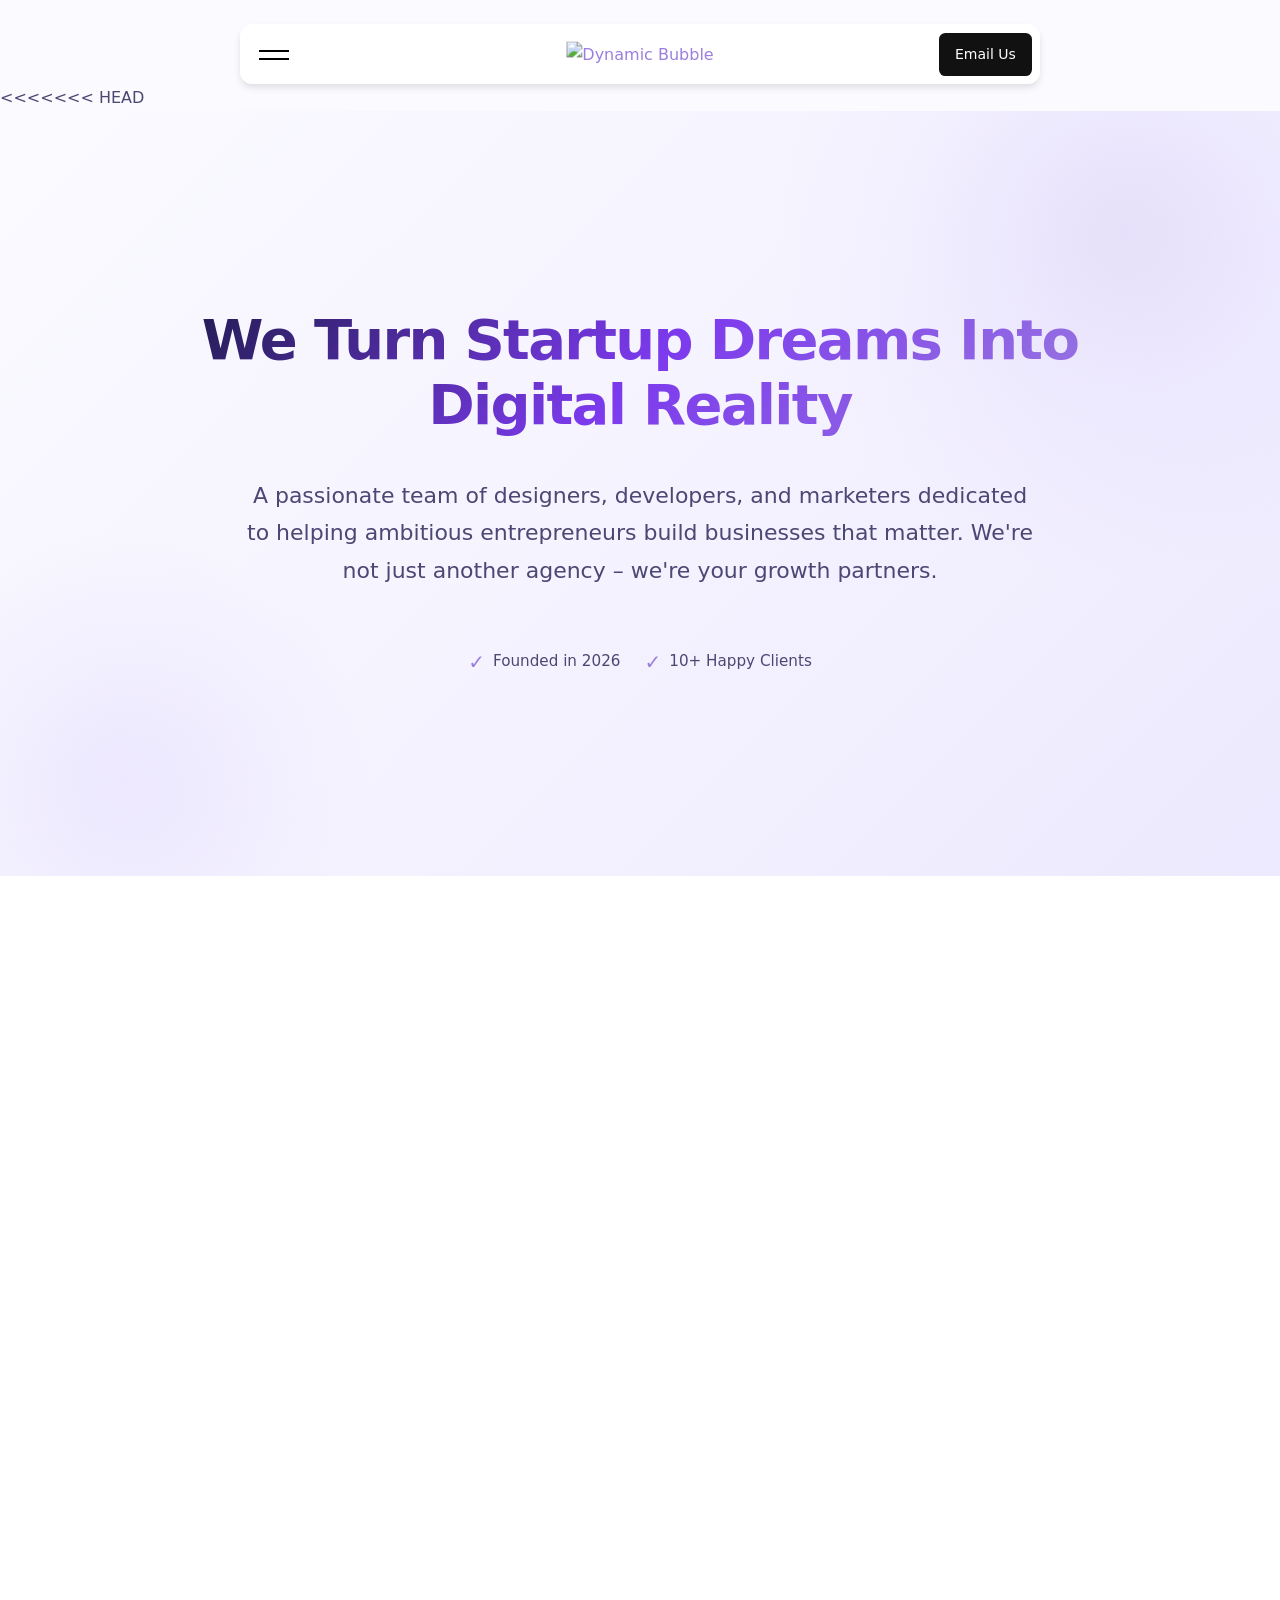
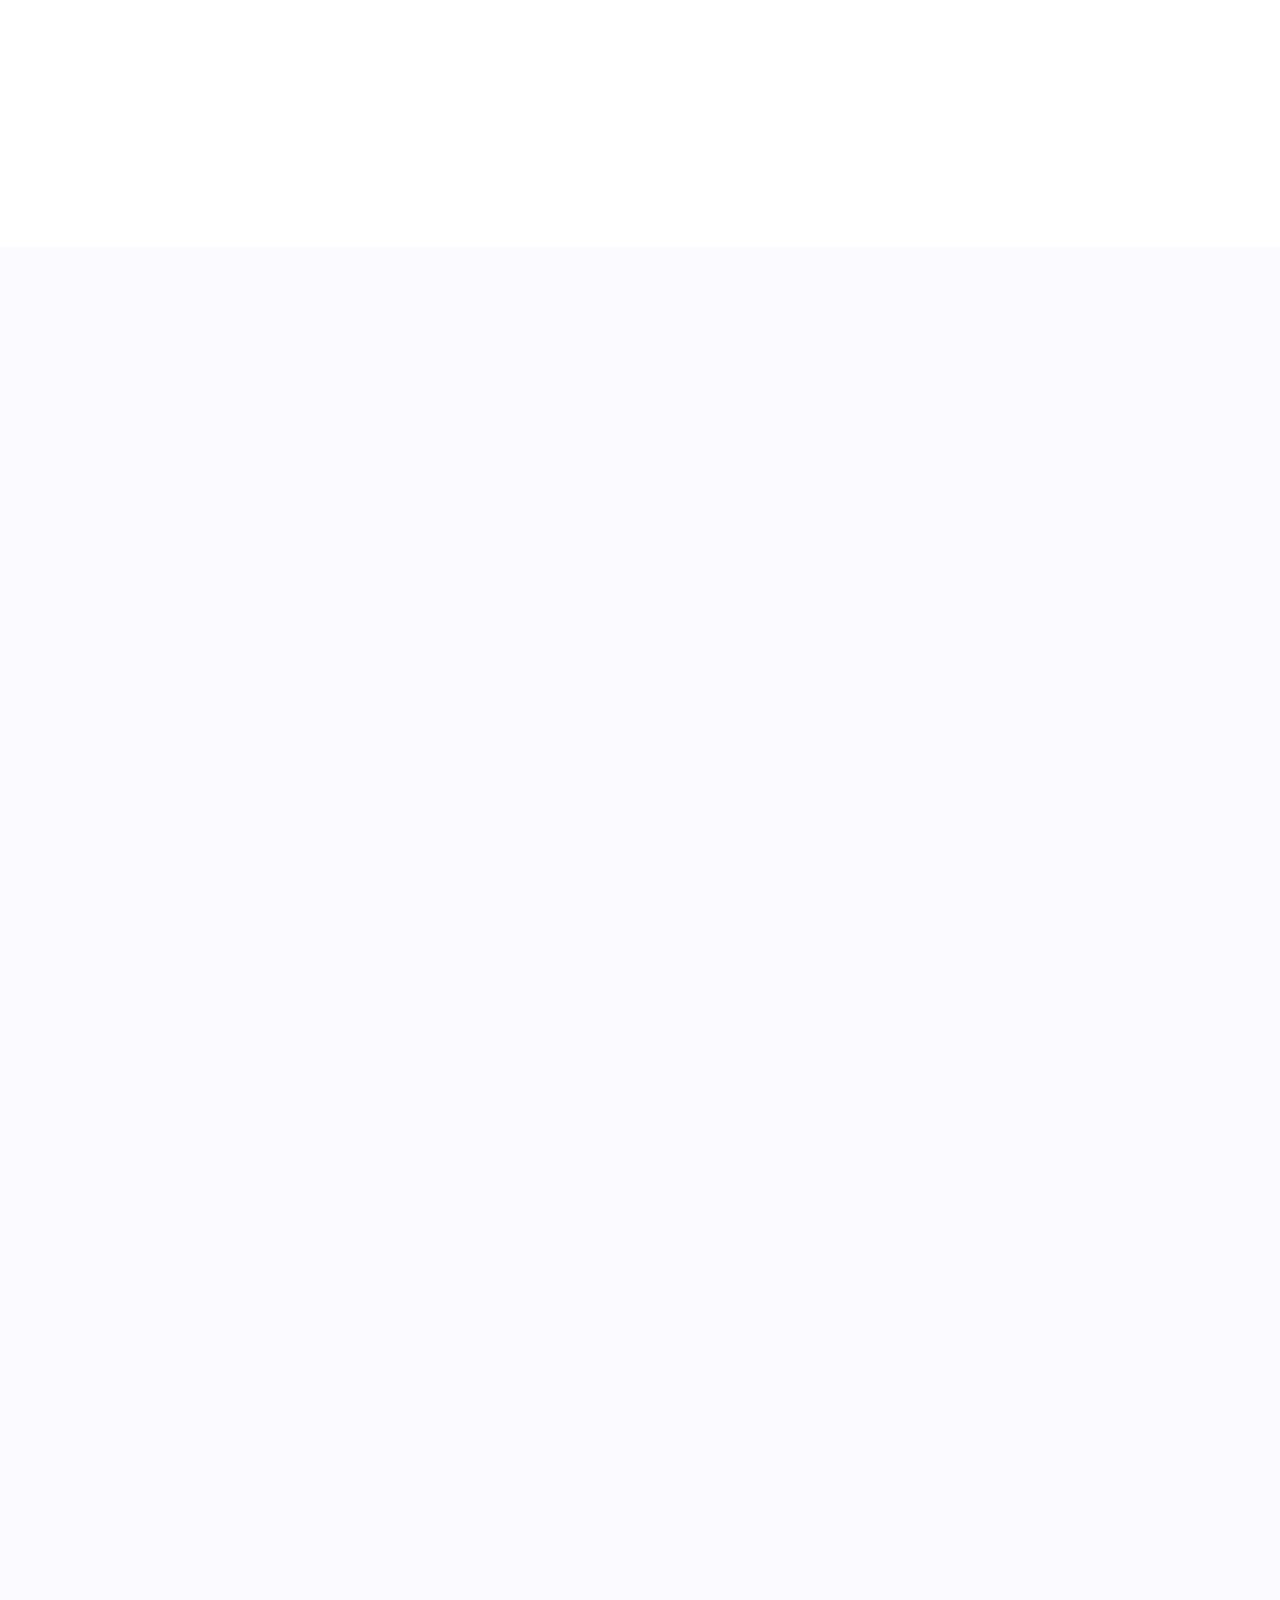
==== commit 00aef67b: "fix: simplify about page founder content" ====
--- a/pages/about.html
+++ b/pages/about.html
@@ -5,16 +5,16 @@
     <meta charset="UTF-8">
     <meta name="viewport" content="width=device-width, initial-scale=1.0">
     <meta name="description"
-        content="Learn about our mission to help startups and small businesses succeed through premium digital services and dedicated support.">
-    <meta name="keywords" content="digital services agency, startup support, business growth, web development team">
-    <meta name="author" content="Digital Services Agency">
+        content="Dynamic Bubble helps startups grow through digital strategy, social media analysis, and marketing solutions.">
+    <meta name="keywords" content="Dynamic Bubble, startup support, business growth, web development team">
+    <meta name="author" content="Dynamic Bubble">
 
     <!-- Open Graph / Social Media -->
     <meta property="og:type" content="website">
-    <meta property="og:title" content="About Us - Digital Services Agency">
-    <meta property="og:description" content="We're on a mission to help startups succeed">
-
-    <title>About Us - Digital Services Agency</title>
+    <meta property="og:title" content="About Us - Dynamic Bubble">
+    <meta property="og:description" content="Dynamic Bubble helps startups grow through digital strategy, social media analysis, and marketing solutions.">
+
+    <title>About Us - Dynamic Bubble</title>
     <link rel="icon" type="image/png" href="../assets/images/dynamic_bubble_logo.jpg">
     <meta name="theme-color" content="#ffffff">
 
@@ -42,8 +42,8 @@
                     </a>
                 </div>
 
-                <a href="contact.html" class="card-nav-cta-button">
-                    Get Started
+                <a href="mailto:dynamicbubbleinfo@gmail.com" class="card-nav-cta-button">
+                    Email Us
                 </a>
             </div>
 
@@ -82,20 +82,13 @@
                 <div class="nav-card" style="background-color: #271E37; color: #fff;">
                     <div class="nav-card-label">Connect</div>
                     <div class="nav-card-links">
-                        <a class="nav-card-link" href="contact.html" aria-label="Contact Us">
+
+                        <a class="nav-card-link" href="mailto:dynamicbubbleinfo@gmail.com" aria-label="Email">
                             <svg class="nav-card-link-icon" fill="none" stroke="currentColor" viewBox="0 0 24 24">
                                 <path stroke-linecap="round" stroke-linejoin="round" stroke-width="2"
                                     d="M3 8l7.89 5.26a2 2 0 002.22 0L21 8M5 19h14a2 2 0 002-2V7a2 2 0 00-2-2H5a2 2 0 00-2 2v10a2 2 0 002 2z">
                                 </path>
                             </svg>
-                            Contact Sales
-                        </a>
-                        <a class="nav-card-link" href="mailto:dynamicbubbleinfo@gmail.com" aria-label="Email">
-                            <svg class="nav-card-link-icon" fill="none" stroke="currentColor" viewBox="0 0 24 24">
-                                <path stroke-linecap="round" stroke-linejoin="round" stroke-width="2"
-                                    d="M3 8l7.89 5.26a2 2 0 002.22 0L21 8M5 19h14a2 2 0 002-2V7a2 2 0 00-2-2H5a2 2 0 00-2 2v10a2 2 0 002 2z">
-                                </path>
-                            </svg>
                             Email
                         </a>
                         <a class="nav-card-link" href="https://www.linkedin.com/company/dynamic-bubble/" target="_blank"
@@ -107,12 +100,21 @@
                             </svg>
                             LinkedIn
                         </a>
+                        <a class="nav-card-link" href="https://www.instagram.com/dynamic_bubble" target="_blank" aria-label="Instagram">
+                            <svg class="nav-card-link-icon" fill="none" stroke="currentColor" viewBox="0 0 24 24">
+                                <rect x="2" y="2" width="20" height="20" rx="5" ry="5" stroke-width="2" stroke-linecap="round" stroke-linejoin="round"></rect>
+                                <path stroke-linecap="round" stroke-linejoin="round" stroke-width="2" d="M16 11.37A4 4 0 1112.63 8 4 4 0 0116 11.37z"></path>
+                                <line x1="17.5" y1="6.5" x2="17.51" y2="6.5" stroke-width="2" stroke-linecap="round"></line>
+                            </svg>
+                            Instagram
+                        </a>
                     </div>
                 </div>
             </div>
         </nav>
     </div>
 
+<<<<<<< HEAD
     <!-- Page Header -->
     <section class="hero" style="padding: 5.5rem 0;">
         <div class="container">
@@ -195,33 +197,57 @@
                     🔗 Connect on LinkedIn
                   </a>
                 </div>
-            </div>
-
-            <div class="grid grid-3">
-                <div class="card scroll-reveal">
-                    <div class="card-icon">💡</div>
-                    <h3>Innovation First</h3>
-                    <p>We stay ahead of industry trends and use cutting-edge tools and techniques to give you a
-                        competitive advantage in your market.</p>
-                </div>
-
+=======
+    <!-- About Page Content -->
+    <section class="section section-alt">
+        <div class="container">
+            <div class="section-header scroll-reveal" style="margin-bottom: 3rem;">
+                <h1 style="font-size: clamp(2rem, 5vw, 2.75rem); background: linear-gradient(135deg, #1E1B4B 0%, #7C3AED 50%, #9B7EDE 100%); -webkit-background-clip: text; -webkit-text-fill-color: transparent; background-clip: text; font-weight: 900;">About Dynamic Bubble</h1>
+>>>>>>> 1f75540a57d7a4ef501a214f6b7948b02ea89ac9
+            </div>
+
+            <div class="grid grid-2" style="gap: 2rem; align-items: start;">
+
+                <!-- Vision -->
+                <div class="card scroll-reveal">
+                    <div class="card-icon">🌟</div>
+                    <h3>Vision</h3>
+                    <p>To build a category-defining digital marketing platform that transforms a fragmented agency landscape into a structured, scalable ecosystem for brand growth.</p>
+                </div>
+
+                <!-- Mission -->
                 <div class="card scroll-reveal">
                     <div class="card-icon">🎯</div>
-                    <h3>Results Obsessed</h3>
-                    <p>Every project is measured by its impact on your business goals. We're not satisfied unless you're
-                        seeing real, tangible results.</p>
-                </div>
-
-                <div class="card scroll-reveal">
-                    <div class="card-icon">❤️</div>
-                    <h3>Client-Centric</h3>
-                    <p>Your success is our success. We treat your business like our own and go above and beyond to
-                        exceed expectations.</p>
-                </div>
-            </div>
-        </div>
-    </section>
-
+                    <h3>Mission</h3>
+                    <p>To transform digital marketing from a service-led industry into a system-driven ecosystem by standardizing processes, integrating strategy, creative, and performance, and delivering predictable, measurable growth at scale.</p>
+                </div>
+
+            </div>
+
+            <!-- Founder & Company Info -->
+            <div class="card scroll-reveal" style="margin-top: 2rem; max-width: 600px; margin-left: auto; margin-right: auto;">
+                <div class="card-icon">👤</div>
+                <h3>Founder</h3>
+                <div style="display: flex; flex-direction: column; gap: 0.75rem; margin-top: 0.5rem;">
+                    <div style="display: flex; gap: 0.75rem; align-items: center;">
+                        <span style="font-weight: 600; color: var(--color-text-dark); min-width: 110px;">Name</span>
+                        <span>Azra Makrani</span>
+                    </div>
+                    <div style="display: flex; gap: 0.75rem; align-items: center;">
+                        <span style="font-weight: 600; color: var(--color-text-dark); min-width: 110px;">Founded In</span>
+                        <span>2026</span>
+                    </div>
+                    <div style="display: flex; gap: 0.75rem; align-items: flex-start;">
+                        <span style="font-weight: 600; color: var(--color-text-dark); min-width: 110px;">LinkedIn</span>
+                        <a href="https://www.linkedin.com/in/azra-makrani-56407130a/" target="_blank" rel="noopener noreferrer" style="color: var(--color-primary); word-break: break-all;">linkedin.com/in/azra-makrani-56407130a</a>
+                    </div>
+                </div>
+            </div>
+
+        </div>
+    </section>
+
+<<<<<<< HEAD
     <!-- Success Stories Section -->
     <section class="section section-alt">
         <div class="container">
@@ -376,13 +402,15 @@
             </div>
         </div>
     </section>
+=======
+>>>>>>> 1f75540a57d7a4ef501a214f6b7948b02ea89ac9
 
     <!-- Footer -->
     <footer class="footer" id="main-footer">
         <div class="container">
             <div class="footer-content">
                 <div class="footer-section">
-                    <h4>⚡ Digital Services</h4>
+                    <h4>⚡ Dynamic Bubble</h4>
                     <p>Transforming startups into market leaders through exceptional design, development, and marketing.
                     </p>
                 </div>
@@ -393,7 +421,7 @@
                         <li><a href="../index.html">Home</a></li>
                         <li><a href="services.html">Services</a></li>
                         <li><a href="about.html">About Us</a></li>
-                        <li><a href="contact.html">Contact Sales</a></li>
+
                     </ul>
                 </div>
 
@@ -426,7 +454,7 @@
                                 <path d="M20.447 20.452h-3.554v-5.569c0-1.328-.027-3.037-1.852-3.037-1.853 0-2.136 1.445-2.136 2.939v5.667H9.351V9h3.414v1.561h.046c.477-.9 1.637-1.85 3.37-1.85 3.601 0 4.267 2.37 4.267 5.455v6.286zM5.337 7.433c-1.144 0-2.063-.926-2.063-2.065 0-1.138.92-2.063 2.063-2.063 1.14 0 2.064.925 2.064 2.063 0 1.139-.925 2.065-2.064 2.065zm1.782 13.019H3.555V9h3.564v11.452zM22.225 0H1.771C.792 0 0 .774 0 1.729v20.542C0 23.227.792 24 1.771 24h20.451C23.2 24 24 23.227 24 22.271V1.729C24 .774 23.2 0 22.222 0h.003z" />
                             </svg>
                         </a>
-                        <a href="https://www.instagram.com/dynamic_bubble?igsh=MWFpODJnNHpxanZzbw==" class="social-link" aria-label="Instagram" target="_blank" rel="noopener noreferrer">
+                        <a href="https://www.instagram.com/dynamic_bubble" class="social-link" aria-label="Instagram" target="_blank" rel="noopener noreferrer">
                             <svg xmlns="http://www.w3.org/2000/svg" fill="currentColor" viewBox="0 0 24 24">
                                 <path d="M12 0C8.74 0 8.333.015 7.053.072 5.775.132 4.905.333 4.14.63c-.789.306-1.459.717-2.126 1.384S.935 3.35.63 4.14C.333 4.905.131 5.775.072 7.053.012 8.333 0 8.74 0 12s.015 3.667.072 4.947c.06 1.277.261 2.148.558 2.913.306.788.717 1.459 1.384 2.126.667.666 1.336 1.079 2.126 1.384.766.296 1.636.499 2.913.558C8.333 23.988 8.74 24 12 24s3.667-.015 4.947-.072c1.277-.06 2.148-.262 2.913-.558.788-.306 1.459-.718 2.126-1.384.666-.667 1.079-1.335 1.384-2.126.296-.765.499-1.636.558-2.913.06-1.28.072-1.687.072-4.947s-.015-3.667-.072-4.947c-.06-1.277-.262-2.149-.558-2.913-.306-.789-.718-1.459-1.384-2.126C21.319 1.347 20.651.935 19.86.63c-.765-.297-1.636-.499-2.913-.558C15.667.012 15.26 0 12 0zm0 2.16c3.203 0 3.585.016 4.85.071 1.17.055 1.805.249 2.227.415.562.217.96.477 1.382.896.419.42.679.819.896 1.381.164.422.36 1.057.413 2.227.057 1.266.07 1.646.07 4.85s-.015 3.585-.074 4.85c-.061 1.17-.256 1.805-.421 2.227-.224.562-.479.96-.899 1.382-.419.419-.824.679-1.38.896-.42.164-1.065.36-2.235.413-1.274.057-1.649.07-4.859.07-3.211 0-3.586-.015-4.859-.074-1.171-.061-1.816-.256-2.236-.421-.569-.224-.96-.479-1.379-.899-.421-.419-.69-.824-.9-1.38-.165-.42-.359-1.065-.42-2.235-.045-1.26-.061-1.649-.061-4.844 0-3.196.016-3.586.061-4.861.061-1.17.255-1.814.42-2.234.21-.57.479-.96.9-1.381.419-.419.81-.689 1.379-.898.42-.166 1.051-.361 2.221-.421 1.275-.045 1.65-.06 4.859-.06l.045.03zm0 3.678c-3.405 0-6.162 2.76-6.162 6.162 0 3.405 2.76 6.162 6.162 6.162 3.405 0 6.162-2.76 6.162-6.162 0-3.405-2.76-6.162-6.162-6.162zM12 16c-2.21 0-4-1.79-4-4s1.79-4 4-4 4 1.79 4 4-1.79 4-4 4zm7.846-10.405c0 .795-.646 1.44-1.44 1.44-.795 0-1.44-.646-1.44-1.44 0-.794.646-1.439 1.44-1.439.793-.001 1.44.645 1.44 1.439z" />
                             </svg>
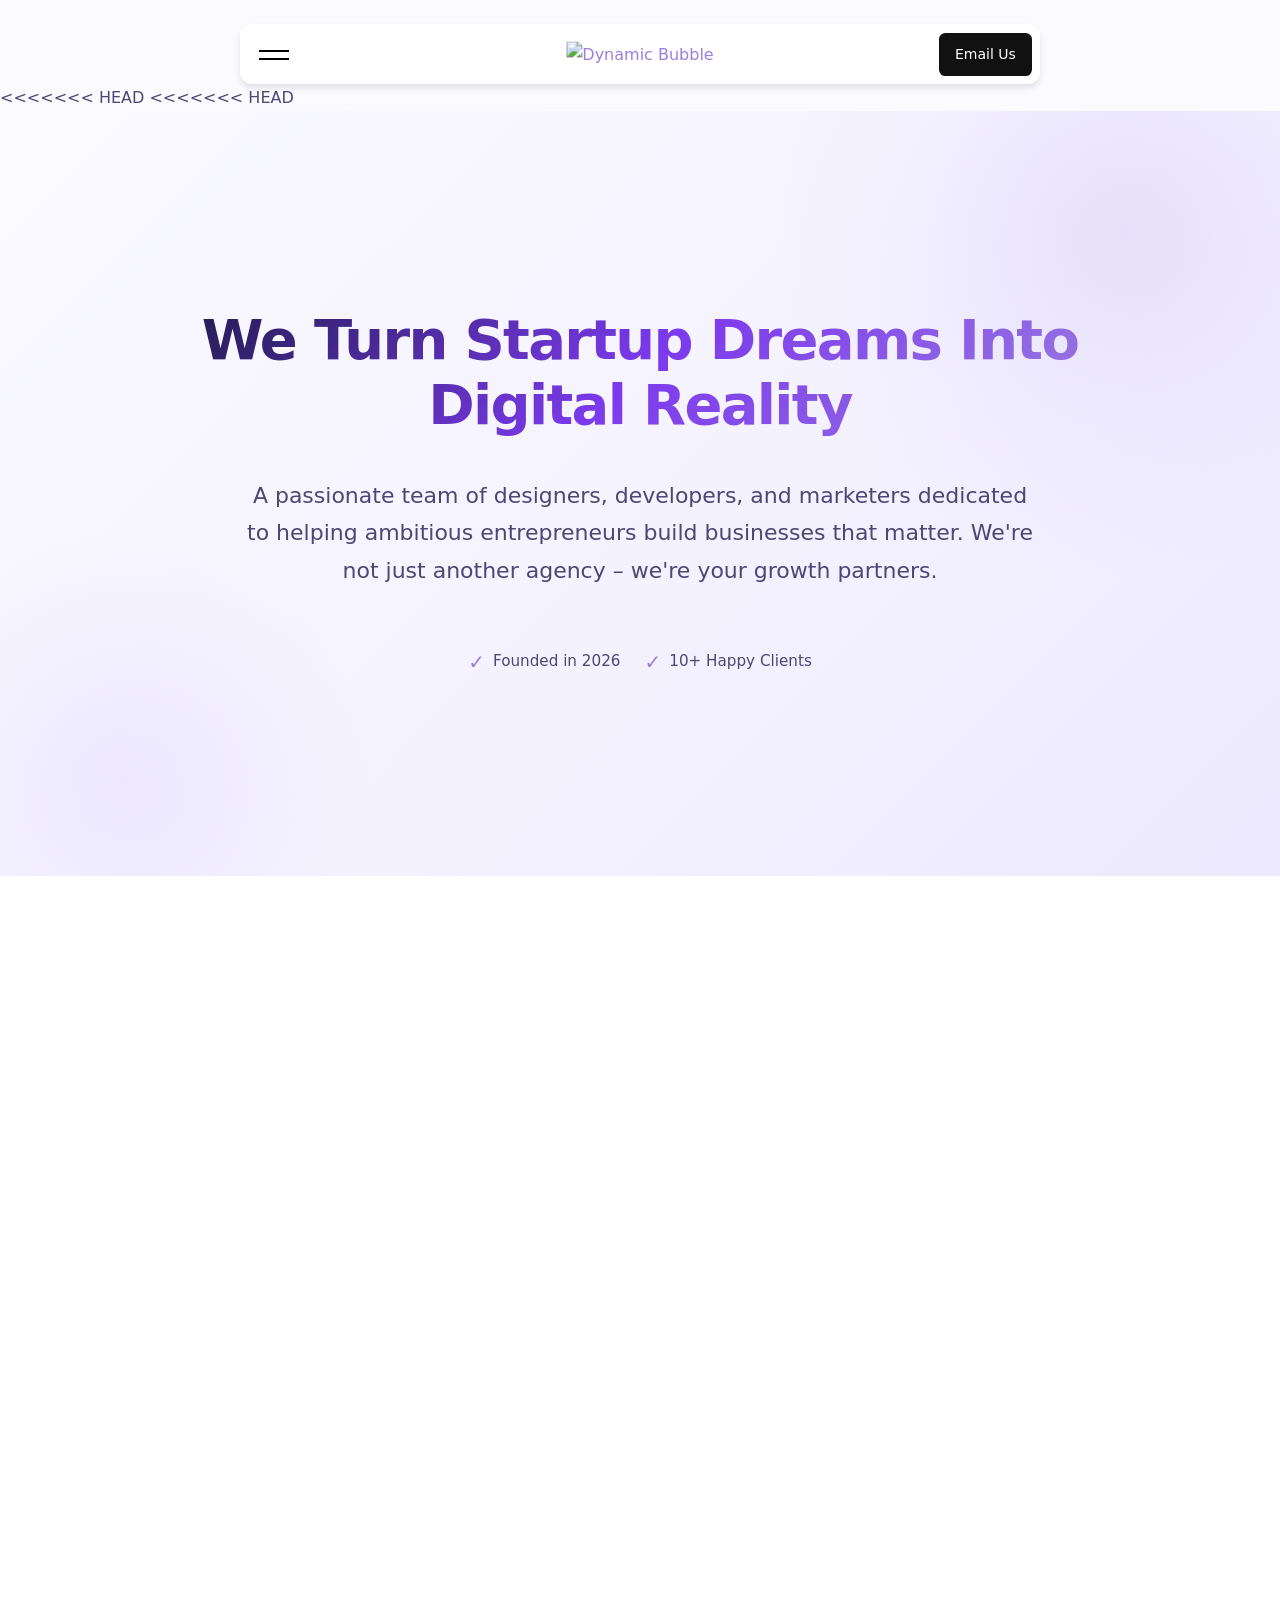
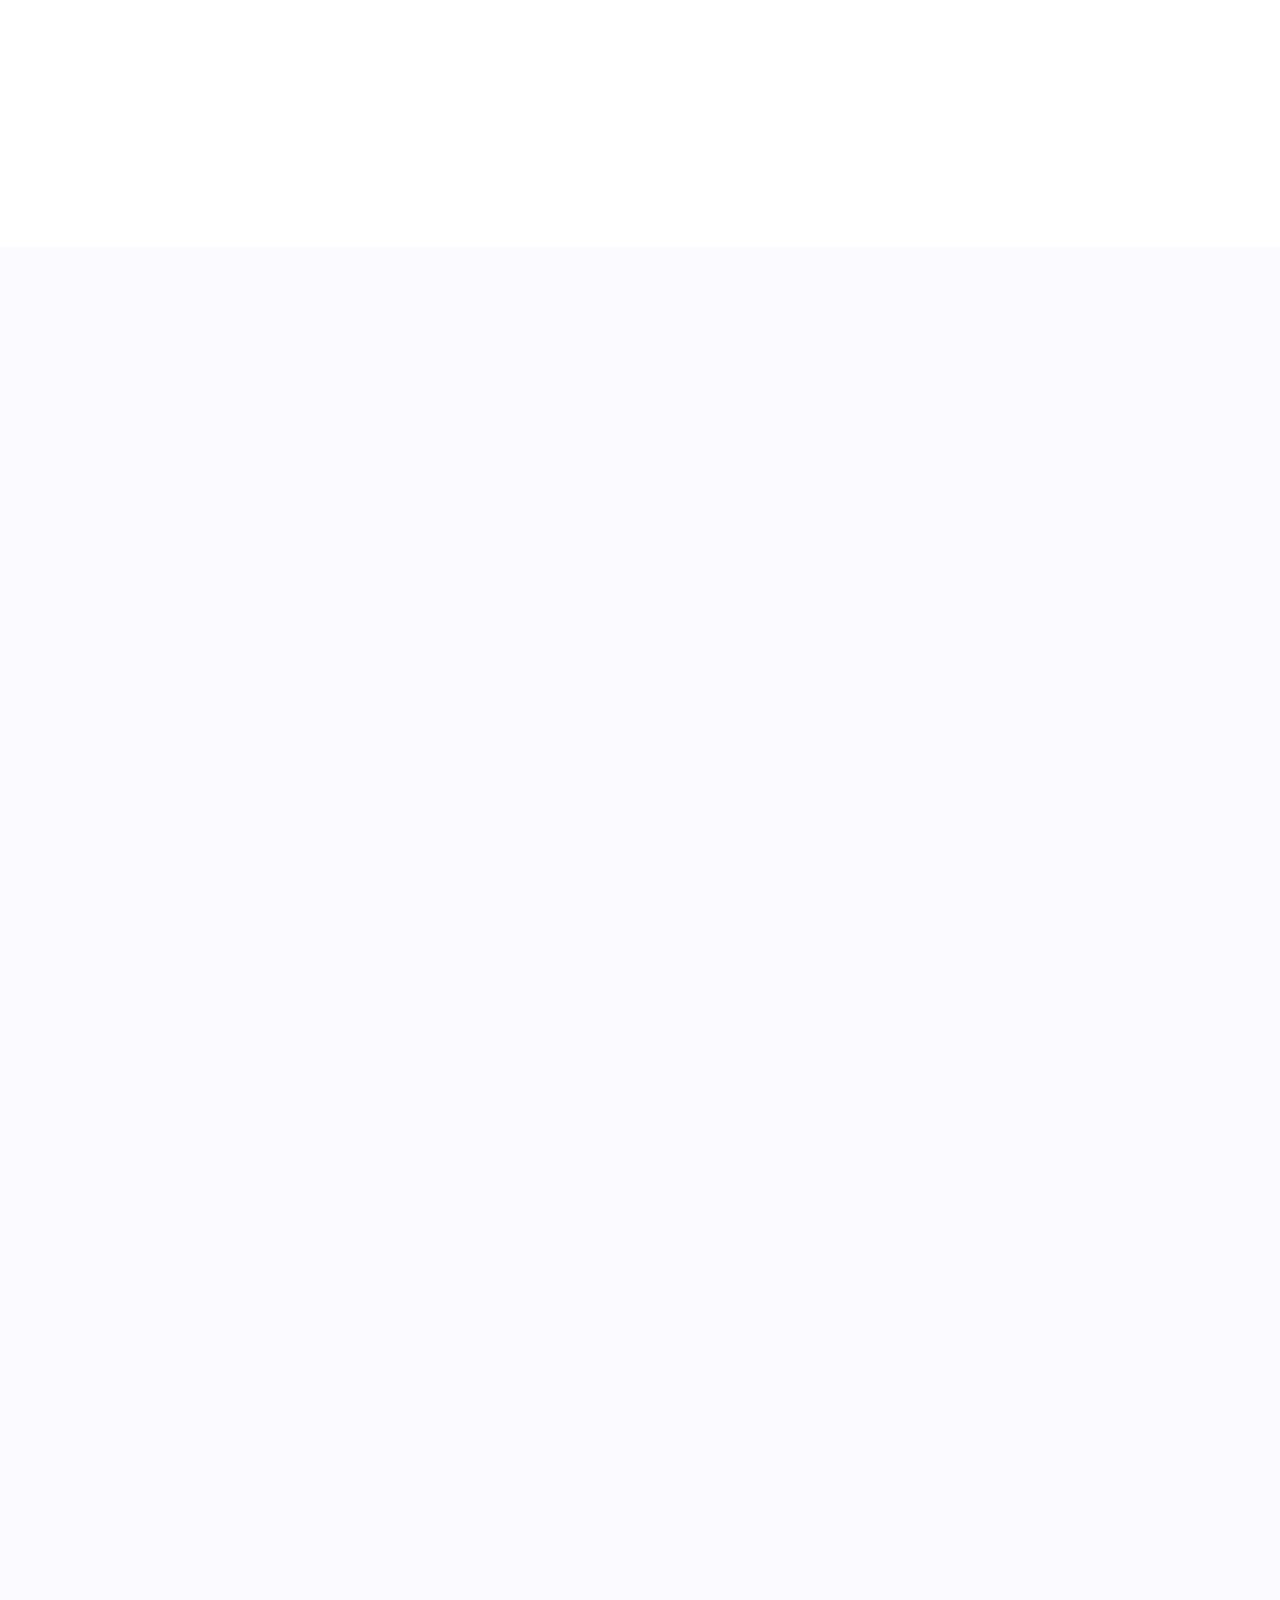
==== commit 58b91cc6: "fix: resolve merge conflicts for about page cleanup" ====
--- a/pages/about.html
+++ b/pages/about.html
@@ -114,6 +114,7 @@
         </nav>
     </div>
 
+<<<<<<< HEAD
 <<<<<<< HEAD
     <!-- Page Header -->
     <section class="hero" style="padding: 5.5rem 0;">
@@ -214,6 +215,23 @@
                     <h3>Vision</h3>
                     <p>To build a category-defining digital marketing platform that transforms a fragmented agency landscape into a structured, scalable ecosystem for brand growth.</p>
                 </div>
+=======
+    <!-- About Page Content -->
+    <section class="section section-alt">
+        <div class="container">
+            <div class="section-header scroll-reveal" style="margin-bottom: 3rem;">
+                <h1 style="font-size: clamp(2rem, 5vw, 2.75rem); background: linear-gradient(135deg, #1E1B4B 0%, #7C3AED 50%, #9B7EDE 100%); -webkit-background-clip: text; -webkit-text-fill-color: transparent; background-clip: text; font-weight: 900;">About Dynamic Bubble</h1>
+            </div>
+
+            <div class="grid grid-2" style="gap: 2rem; align-items: start;">
+
+                <!-- Vision -->
+                <div class="card scroll-reveal">
+                    <div class="card-icon">🌟</div>
+                    <h3>Vision</h3>
+                    <p>To build a category-defining digital marketing platform that transforms a fragmented agency landscape into a structured, scalable ecosystem for brand growth.</p>
+                </div>
+>>>>>>> 1f75540a57d7a4ef501a214f6b7948b02ea89ac9
 
                 <!-- Mission -->
                 <div class="card scroll-reveal">
@@ -248,6 +266,7 @@
     </section>
 
 <<<<<<< HEAD
+<<<<<<< HEAD
     <!-- Success Stories Section -->
     <section class="section section-alt">
         <div class="container">
@@ -402,6 +421,8 @@
             </div>
         </div>
     </section>
+=======
+>>>>>>> 1f75540a57d7a4ef501a214f6b7948b02ea89ac9
 =======
 >>>>>>> 1f75540a57d7a4ef501a214f6b7948b02ea89ac9
 
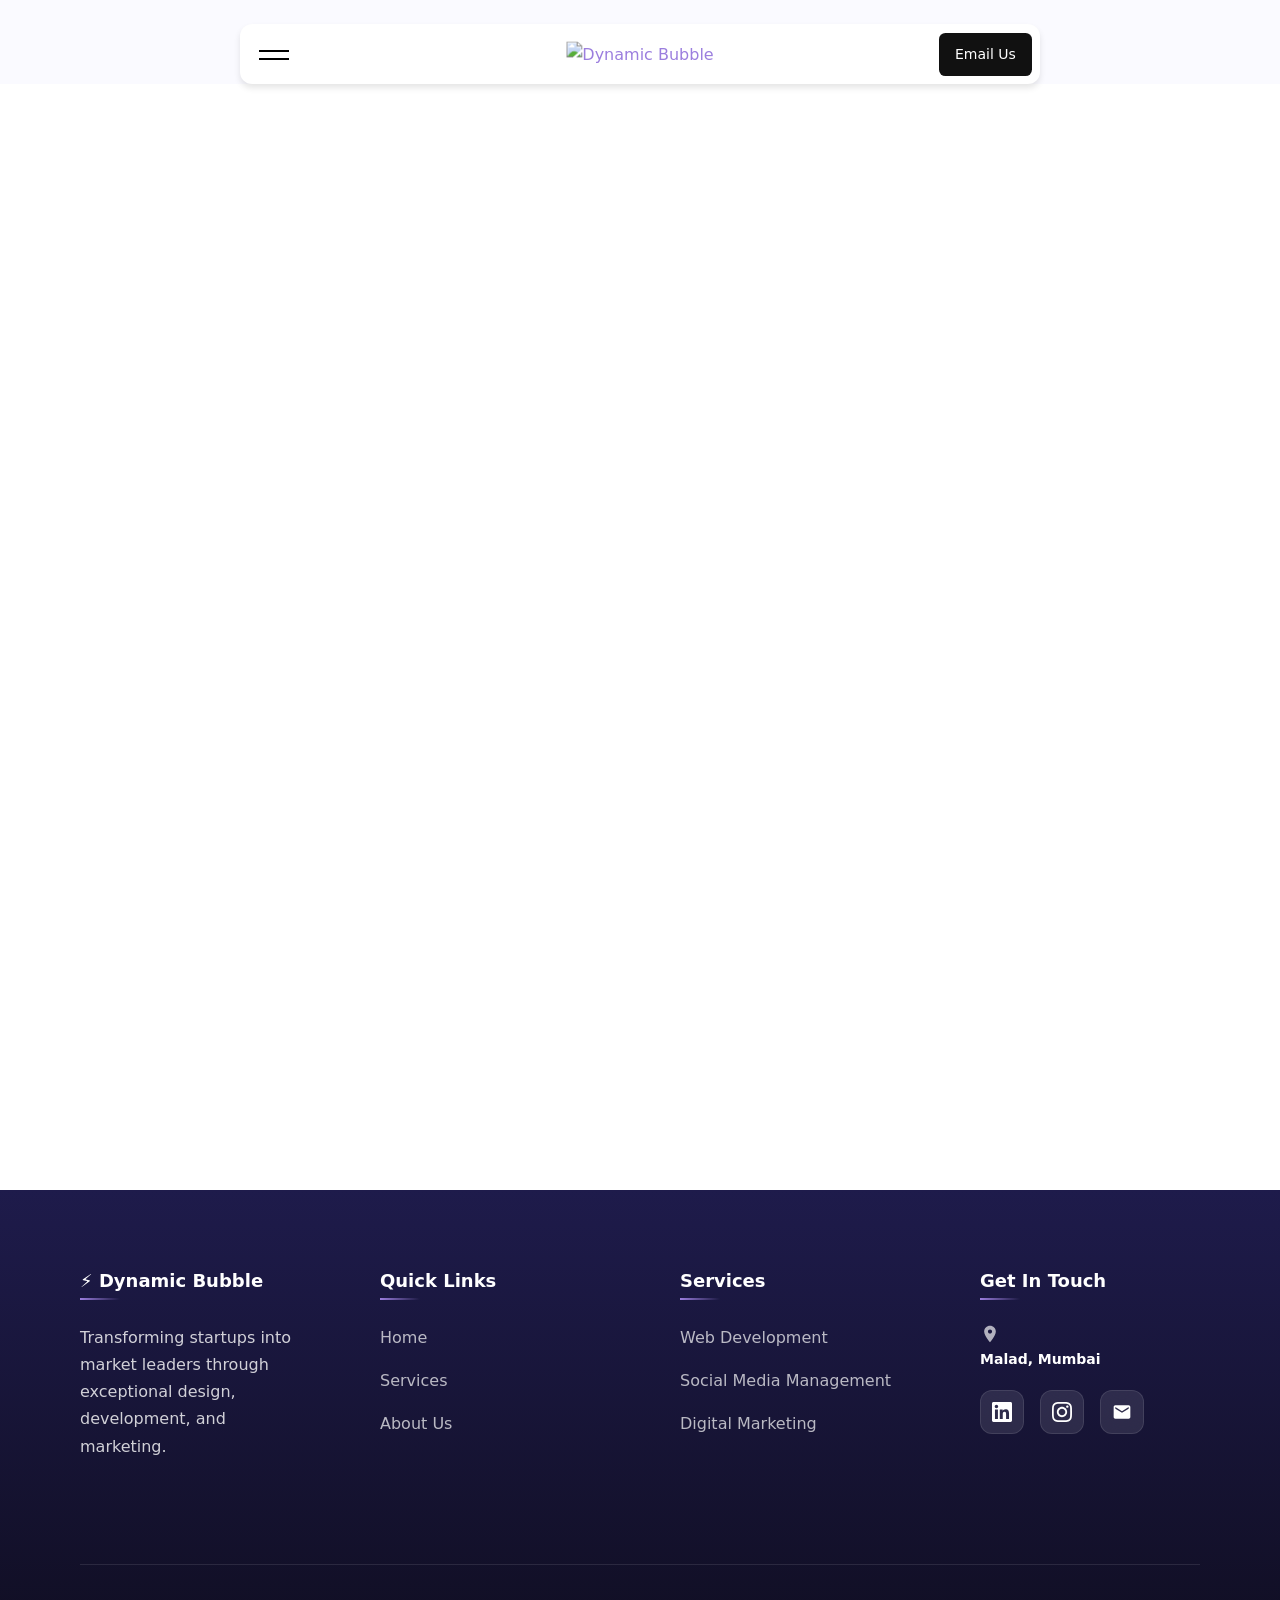
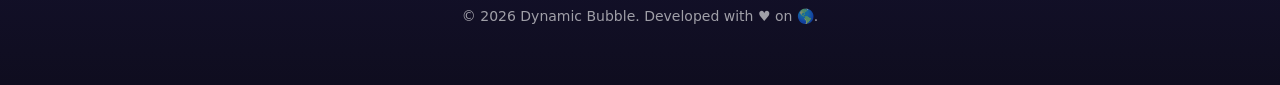
==== commit fe88b89b: "fix: remove merge conflict markers from production" ====
--- a/pages/about.html
+++ b/pages/about.html
@@ -114,97 +114,11 @@
         </nav>
     </div>
 
-<<<<<<< HEAD
-<<<<<<< HEAD
-    <!-- Page Header -->
-    <section class="hero" style="padding: 5.5rem 0;">
-        <div class="container">
-            <div class="hero-content fade-in-up">
-                <h1>We Turn Startup Dreams Into Digital Reality</h1>
-                <p class="hero-subtitle">
-                    A passionate team of designers, developers, and marketers dedicated to helping ambitious
-                    entrepreneurs build businesses that matter. We're not just another agency – we're your growth
-                    partners.
-                </p>
-                <div
-                    style="margin-top: 2rem; display: flex; gap: 1.5rem; justify-content: center; flex-wrap: wrap; font-size: 0.95rem;">
-                    <div style="display: flex; align-items: center; gap: 0.5rem;">
-                        <span style="color: var(--color-primary); font-size: 1.25rem;">✓</span>
-                        <span>Founded in 2026</span>
-                    </div>
-                    <div style="display: flex; align-items: center; gap: 0.5rem;">
-                        <span style="color: var(--color-primary); font-size: 1.25rem;">✓</span>
-                        <span>10+ Happy Clients</span>
-                    </div>
-                </div>
-            </div>
-        </div>
-    </section>
-
-    <!-- Our Story Section -->
-    <section class="section section-alt">
-        <div class="container">
-            <div class="grid grid-2" style="align-items: center; gap: 3rem;">
-                <div class="scroll-reveal">
-                    <h2>Our Story: From Startup Struggles to Solutions</h2>
-                    <p>
-                        Digital Services Agency was born from firsthand experience. Our founders were startup
-                        entrepreneurs who struggled to find affordable, high-quality digital services that actually
-                        understood the unique challenges of building a business from scratch.
-                    </p>
-                    <p>
-                        Frustrated by expensive agencies that treated startups like second-class clients and freelancers
-                        who disappeared mid-project, we decided to build the agency we wished existed – one that
-                        combines enterprise-level quality with startup-friendly flexibility and pricing.
-                    </p>
-                    <p>
-                        Today, we're a team of 15+ passionate professionals who've helped over 20 startups transform
-                        their digital presence and achieve real, measurable growth. Every client's success is a reminder
-                        of why we do what we do.
-                    </p>
-                    <p
-                        style="margin-top: 1.5rem; padding: 1.5rem; background: var(--color-bg); border-left: 4px solid var(--color-primary); font-style: italic;">
-                        "We're not just building websites and brands – we're helping entrepreneurs change the world, one
-                        startup at a time."
-                    </p>
-                </div>
-
-                <div class="scroll-reveal">
-                    <div class="card" style="text-align: center; margin-bottom: 2rem;">
-                        <div style="font-size: 4rem; margin-bottom: 1rem;">🚀</div>
-                        <h3>Empowering Innovation</h3>
-                        <p>We've helped over 20+ startups and small businesses transform their digital presence and
-                            achieve
-                            measurable growth.</p>
-                    </div>
-
-                </div>
-            </div>
-        </div>
-    </section>
-
-    <!-- Our Mission Section -->
-    <section class="section">
-        <div class="container">
-            <div class="section-header scroll-reveal">
-                <h2>Our Mission</h2>
-                <p>Dynamic Bubble’s mission is to transform digital marketing from a service-led industry into a system-led ecosystem. We do this by standardizing processes, integrating strategy, creative, and performance under one platform, and delivering predictable, measurable growth for businesses at scale.</p>
-                <div style="margin-top: 2rem; padding: 1.5rem; background: var(--color-bg-alt, #f9f9f9); border-radius: 12px;">
-                  <p style="font-weight: 600; margin-bottom: 0.5rem;">Founded by</p>
-                  <p style="font-size: 1.1rem; font-weight: 700;">Azra Makrani</p>
-                  <p style="font-size: 0.9rem; color: #666; margin-bottom: 0.75rem;">Founder – Dynamic Bubble</p>
-                  <a href="https://www.linkedin.com/in/azra-makrani" target="_blank"
-                     style="display:inline-flex; align-items:center; gap:0.4rem; color:#0077b5; font-weight:600; text-decoration:none;">
-                    🔗 Connect on LinkedIn
-                  </a>
-                </div>
-=======
     <!-- About Page Content -->
     <section class="section section-alt">
         <div class="container">
             <div class="section-header scroll-reveal" style="margin-bottom: 3rem;">
                 <h1 style="font-size: clamp(2rem, 5vw, 2.75rem); background: linear-gradient(135deg, #1E1B4B 0%, #7C3AED 50%, #9B7EDE 100%); -webkit-background-clip: text; -webkit-text-fill-color: transparent; background-clip: text; font-weight: 900;">About Dynamic Bubble</h1>
->>>>>>> 1f75540a57d7a4ef501a214f6b7948b02ea89ac9
             </div>
 
             <div class="grid grid-2" style="gap: 2rem; align-items: start;">
@@ -215,23 +129,6 @@
                     <h3>Vision</h3>
                     <p>To build a category-defining digital marketing platform that transforms a fragmented agency landscape into a structured, scalable ecosystem for brand growth.</p>
                 </div>
-=======
-    <!-- About Page Content -->
-    <section class="section section-alt">
-        <div class="container">
-            <div class="section-header scroll-reveal" style="margin-bottom: 3rem;">
-                <h1 style="font-size: clamp(2rem, 5vw, 2.75rem); background: linear-gradient(135deg, #1E1B4B 0%, #7C3AED 50%, #9B7EDE 100%); -webkit-background-clip: text; -webkit-text-fill-color: transparent; background-clip: text; font-weight: 900;">About Dynamic Bubble</h1>
-            </div>
-
-            <div class="grid grid-2" style="gap: 2rem; align-items: start;">
-
-                <!-- Vision -->
-                <div class="card scroll-reveal">
-                    <div class="card-icon">🌟</div>
-                    <h3>Vision</h3>
-                    <p>To build a category-defining digital marketing platform that transforms a fragmented agency landscape into a structured, scalable ecosystem for brand growth.</p>
-                </div>
->>>>>>> 1f75540a57d7a4ef501a214f6b7948b02ea89ac9
 
                 <!-- Mission -->
                 <div class="card scroll-reveal">
@@ -265,166 +162,7 @@
         </div>
     </section>
 
-<<<<<<< HEAD
-<<<<<<< HEAD
-    <!-- Success Stories Section -->
-    <section class="section section-alt">
-        <div class="container">
-            <div class="section-header scroll-reveal">
-                <h2>Real Results, Real Impact</h2>
-                <p>Success stories from startups we've helped scale</p>
-            </div>
-
-            <div class="grid grid-2" style="gap: 2rem;">
-                <div class="card scroll-reveal">
-                    <div style="display: flex; align-items: center; gap: 1rem; margin-bottom: 1.5rem;">
-                        <div
-                            style="width: 60px; height: 60px; border-radius: 12px; background: linear-gradient(135deg, var(--color-primary), var(--color-primary-dark)); display: flex; align-items: center; justify-content: center; font-size: 1.75rem;">
-                            🎯</div>
-                        <div>
-                            <h4 style="margin-bottom: 0.25rem;">FitTech App</h4>
-                            <div style="font-size: 0.875rem; color: var(--color-text-light);">Health & Wellness Startup
-                            </div>
-                        </div>
-                    </div>
-                    <p style="margin-bottom: 1rem;">Launched their complete brand identity and landing page in 3 weeks.
-                        Within 2 months of launch, they acquired 5,000 users and secured $500K in seed funding.</p>
-                    <div
-                        style="display: flex; gap: 1.5rem; padding-top: 1rem; border-top: 1px solid var(--color-border);">
-                        <div>
-                            <div style="font-size: 1.5rem; font-weight: 700; color: var(--color-primary);">5K+</div>
-                            <div style="font-size: 0.75rem; color: var(--color-text-light);">Users in 60 days</div>
-                        </div>
-                        <div>
-                            <div style="font-size: 1.5rem; font-weight: 700; color: var(--color-primary);">$500K</div>
-                            <div style="font-size: 0.75rem; color: var(--color-text-light);">Funding raised</div>
-                        </div>
-                    </div>
-                </div>
-
-                <div class="card scroll-reveal">
-                    <div style="display: flex; align-items: center; gap: 1rem; margin-bottom: 1.5rem;">
-                        <div
-                            style="width: 60px; height: 60px; border-radius: 12px; background: linear-gradient(135deg, var(--color-primary), var(--color-primary-dark)); display: flex; align-items: center; justify-content: center; font-size: 1.75rem;">
-                            🛍️</div>
-                        <div>
-                            <h4 style="margin-bottom: 0.25rem;">EcoMarket</h4>
-                            <div style="font-size: 0.875rem; color: var(--color-text-light);">Sustainable E-commerce
-                            </div>
-                        </div>
-                    </div>
-                    <p style="margin-bottom: 1rem;">Built a fully custom e-commerce platform with inventory management.
-                        Grew from 0 to $100K/month in revenue within 6 months through our digital marketing services.
-                    </p>
-                    <div
-                        style="display: flex; gap: 1.5rem; padding-top: 1rem; border-top: 1px solid var(--color-border);">
-                        <div>
-                            <div style="font-size: 1.5rem; font-weight: 700; color: var(--color-primary);">$100K</div>
-                            <div style="font-size: 0.75rem; color: var(--color-text-light);">Monthly revenue</div>
-                        </div>
-                        <div>
-                            <div style="font-size: 1.5rem; font-weight: 700; color: var(--color-primary);">300%</div>
-                            <div style="font-size: 0.75rem; color: var(--color-text-light);">Growth rate</div>
-                        </div>
-                    </div>
-                </div>
-
-                <div class="card scroll-reveal">
-                    <div style="display: flex; align-items: center; gap: 1rem; margin-bottom: 1.5rem;">
-                        <div
-                            style="width: 60px; height: 60px; border-radius: 12px; background: linear-gradient(135deg, var(--color-primary), var(--color-primary-dark)); display: flex; align-items: center; justify-content: center; font-size: 1.75rem;">
-                            💼</div>
-                        <div>
-                            <h4 style="margin-bottom: 0.25rem;">TaskFlow Pro</h4>
-                            <div style="font-size: 0.875rem; color: var(--color-text-light);">B2B SaaS Platform</div>
-                        </div>
-                    </div>
-                    <p style="margin-bottom: 1rem;">Redesigned their website and implemented SEO strategy. Organic
-                        traffic increased 400% and they now generate 50+ qualified leads monthly on autopilot.</p>
-                    <div
-                        style="display: flex; gap: 1.5rem; padding-top: 1rem; border-top: 1px solid var(--color-border);">
-                        <div>
-                            <div style="font-size: 1.5rem; font-weight: 700; color: var(--color-primary);">400%</div>
-                            <div style="font-size: 0.75rem; color: var(--color-text-light);">Traffic increase</div>
-                        </div>
-                        <div>
-                            <div style="font-size: 1.5rem; font-weight: 700; color: var(--color-primary);">50+</div>
-                            <div style="font-size: 0.75rem; color: var(--color-text-light);">Leads/month</div>
-                        </div>
-                    </div>
-                </div>
-
-                <div class="card scroll-reveal">
-                    <div style="display: flex; align-items: center; gap: 1rem; margin-bottom: 1.5rem;">
-                        <div
-                            style="width: 60px; height: 60px; border-radius: 12px; background: linear-gradient(135deg, var(--color-primary), var(--color-primary-dark)); display: flex; align-items: center; justify-content: center; font-size: 1.75rem;">
-                            ☕</div>
-                        <div>
-                            <h4 style="margin-bottom: 0.25rem;">BrewCraft Coffee</h4>
-                            <div style="font-size: 0.875rem; color: var(--color-text-light);">Local Coffee Chain</div>
-                        </div>
-                    </div>
-                    <p style="margin-bottom: 1rem;">Managed their social media and ran targeted ad campaigns. Grew
-                        Instagram following from 500 to 15K and increased foot traffic by 60% across all locations.</p>
-                    <div
-                        style="display: flex; gap: 1.5rem; padding-top: 1rem; border-top: 1px solid var(--color-border);">
-                        <div>
-                            <div style="font-size: 1.5rem; font-weight: 700; color: var(--color-primary);">15K</div>
-                            <div style="font-size: 0.75rem; color: var(--color-text-light);">Followers gained</div>
-                        </div>
-                        <div>
-                            <div style="font-size: 1.5rem; font-weight: 700; color: var(--color-primary);">60%</div>
-                            <div style="font-size: 0.75rem; color: var(--color-text-light);">Traffic boost</div>
-                        </div>
-                    </div>
-                </div>
-            </div>
-        </div>
-    </section>
-
-    <!-- Stats Section -->
-    <section class="section section-alt">
-        <div class="container">
-            <div class="section-header scroll-reveal">
-                <h2>Our Impact in Numbers</h2>
-            </div>
-
-            <div class="grid grid-4">
-                <div class="scroll-reveal" style="text-align: center;">
-                    <h2
-                        style="font-size: 3rem; background: linear-gradient(135deg, var(--color-primary), var(--color-primary-dark)); -webkit-background-clip: text; -webkit-text-fill-color: transparent; background-clip: text;">
-                        20+</h2>
-                    <p style="font-weight: 600; color: var(--color-text-dark);">Projects Delivered</p>
-                </div>
-
-
-
-                <div class="scroll-reveal" style="text-align: center;">
-                    <h2
-                        style="font-size: 3rem; background: linear-gradient(135deg, var(--color-primary), var(--color-primary-dark)); -webkit-background-clip: text; -webkit-text-fill-color: transparent; background-clip: text;">
-                        24/7</h2>
-                    <p style="font-weight: 600; color: var(--color-text-dark);">Support Available</p>
-                </div>
-            </div>
-        </div>
-    </section>
-
-    <!-- CTA Banner -->
-    <section class="cta-banner">
-        <div class="container">
-            <div class="scroll-reveal">
-                <h2>Ready to Partner With Us?</h2>
-                <p>Join the growing community of successful startups who trust us with their digital presence.</p>
-                <a href="contact.html" class="btn btn-lg btn-white">
-                    <span>Let's Build Something Amazing</span>
-                </a>
-            </div>
-        </div>
-    </section>
-=======
->>>>>>> 1f75540a57d7a4ef501a214f6b7948b02ea89ac9
-=======
->>>>>>> 1f75540a57d7a4ef501a214f6b7948b02ea89ac9
+
 
     <!-- Footer -->
     <footer class="footer" id="main-footer">
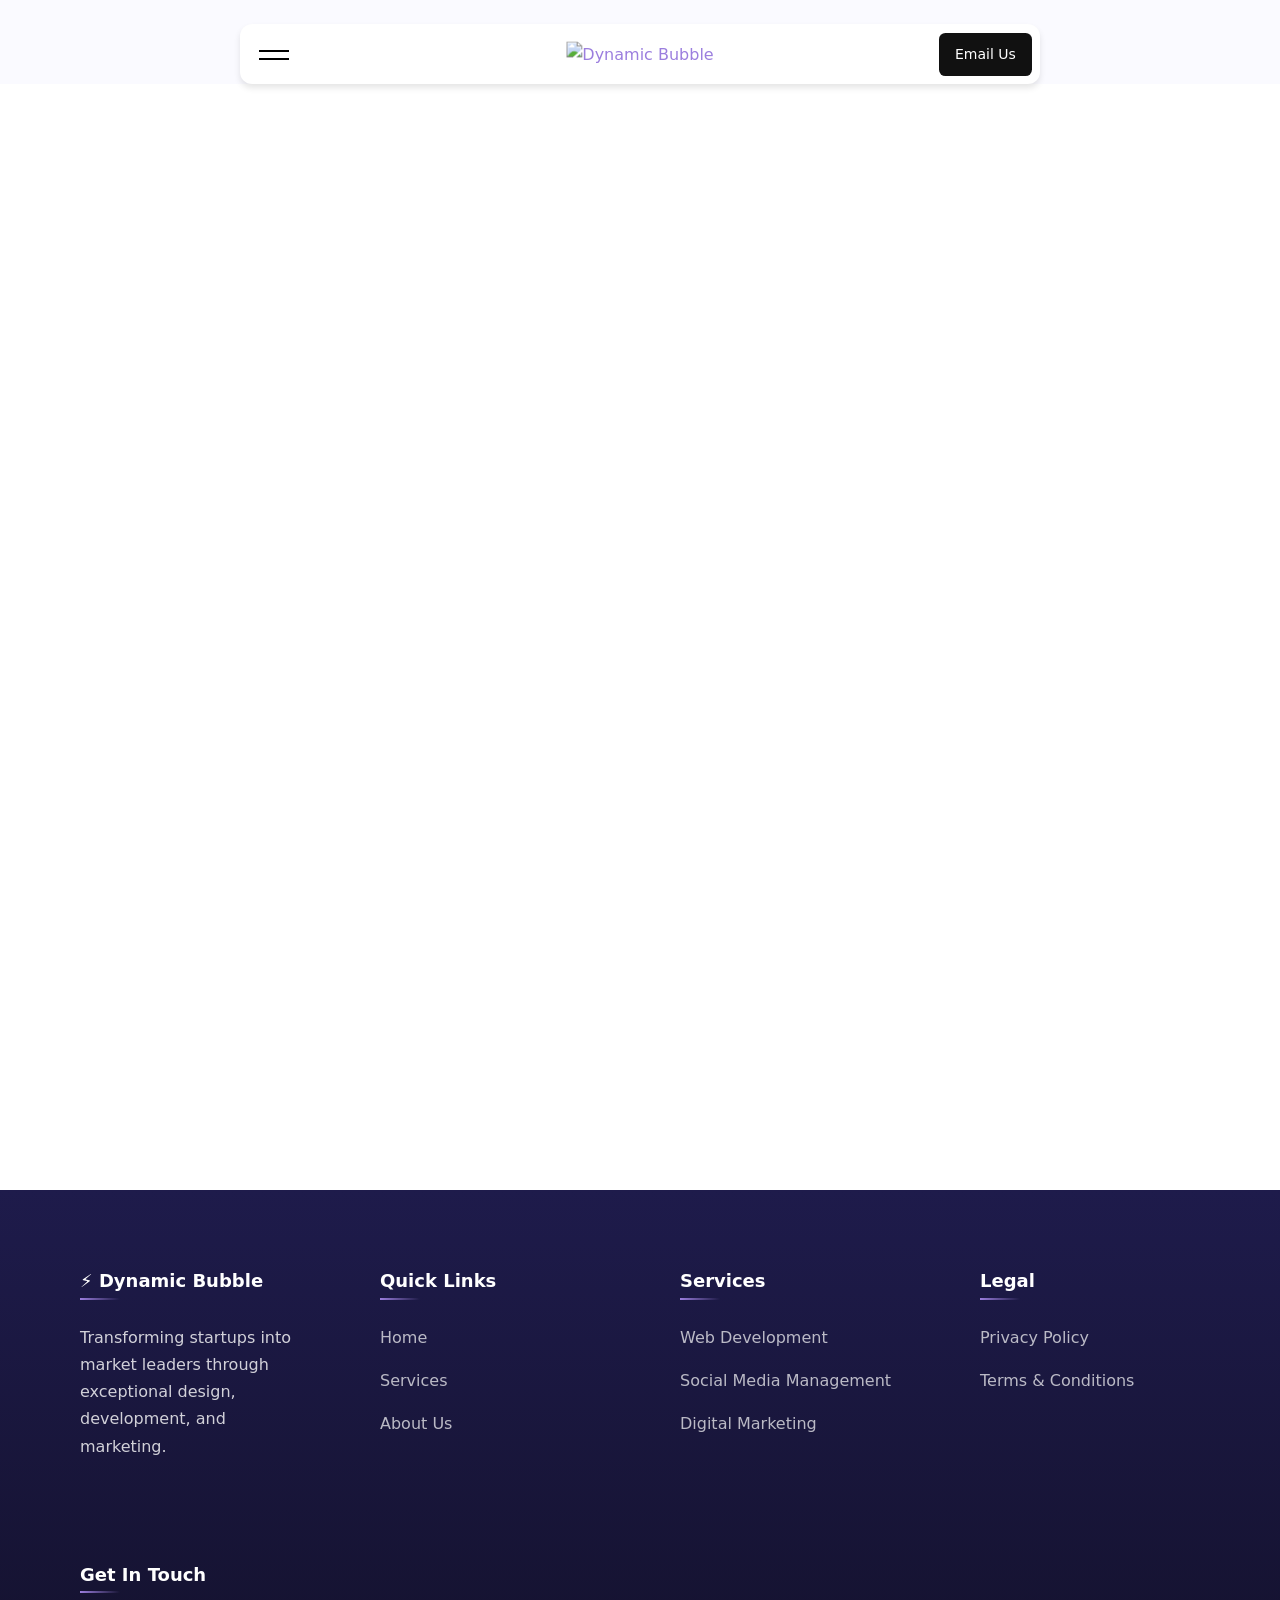
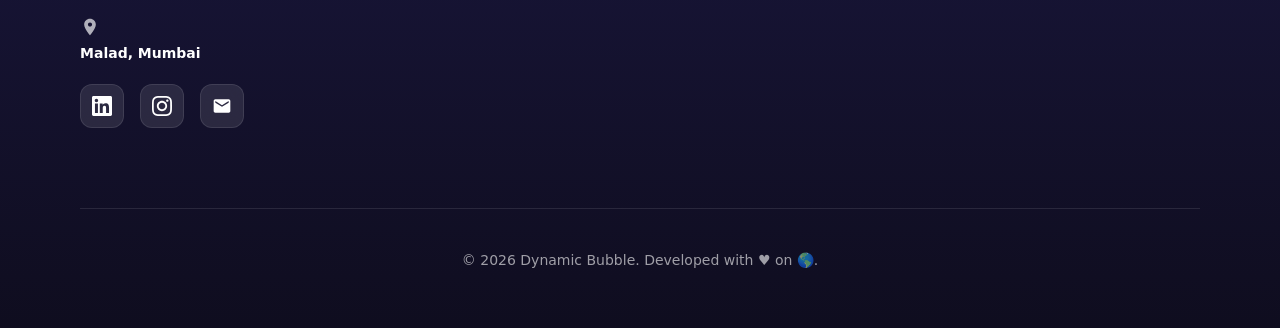
==== commit 27b075d2: "feat: add legal policy pages" ====
--- a/pages/about.html
+++ b/pages/about.html
@@ -194,6 +194,14 @@
                 </div>
 
                 <div class="footer-section">
+                    <h4>Legal</h4>
+                    <ul class="footer-links">
+                        <li><a href="privacy-policy.html">Privacy Policy</a></li>
+                        <li><a href="terms-and-conditions.html">Terms &amp; Conditions</a></li>
+                    </ul>
+                </div>
+
+                <div class="footer-section">
                     <h4>Get In Touch</h4>
 
                     <ul class="footer-links">
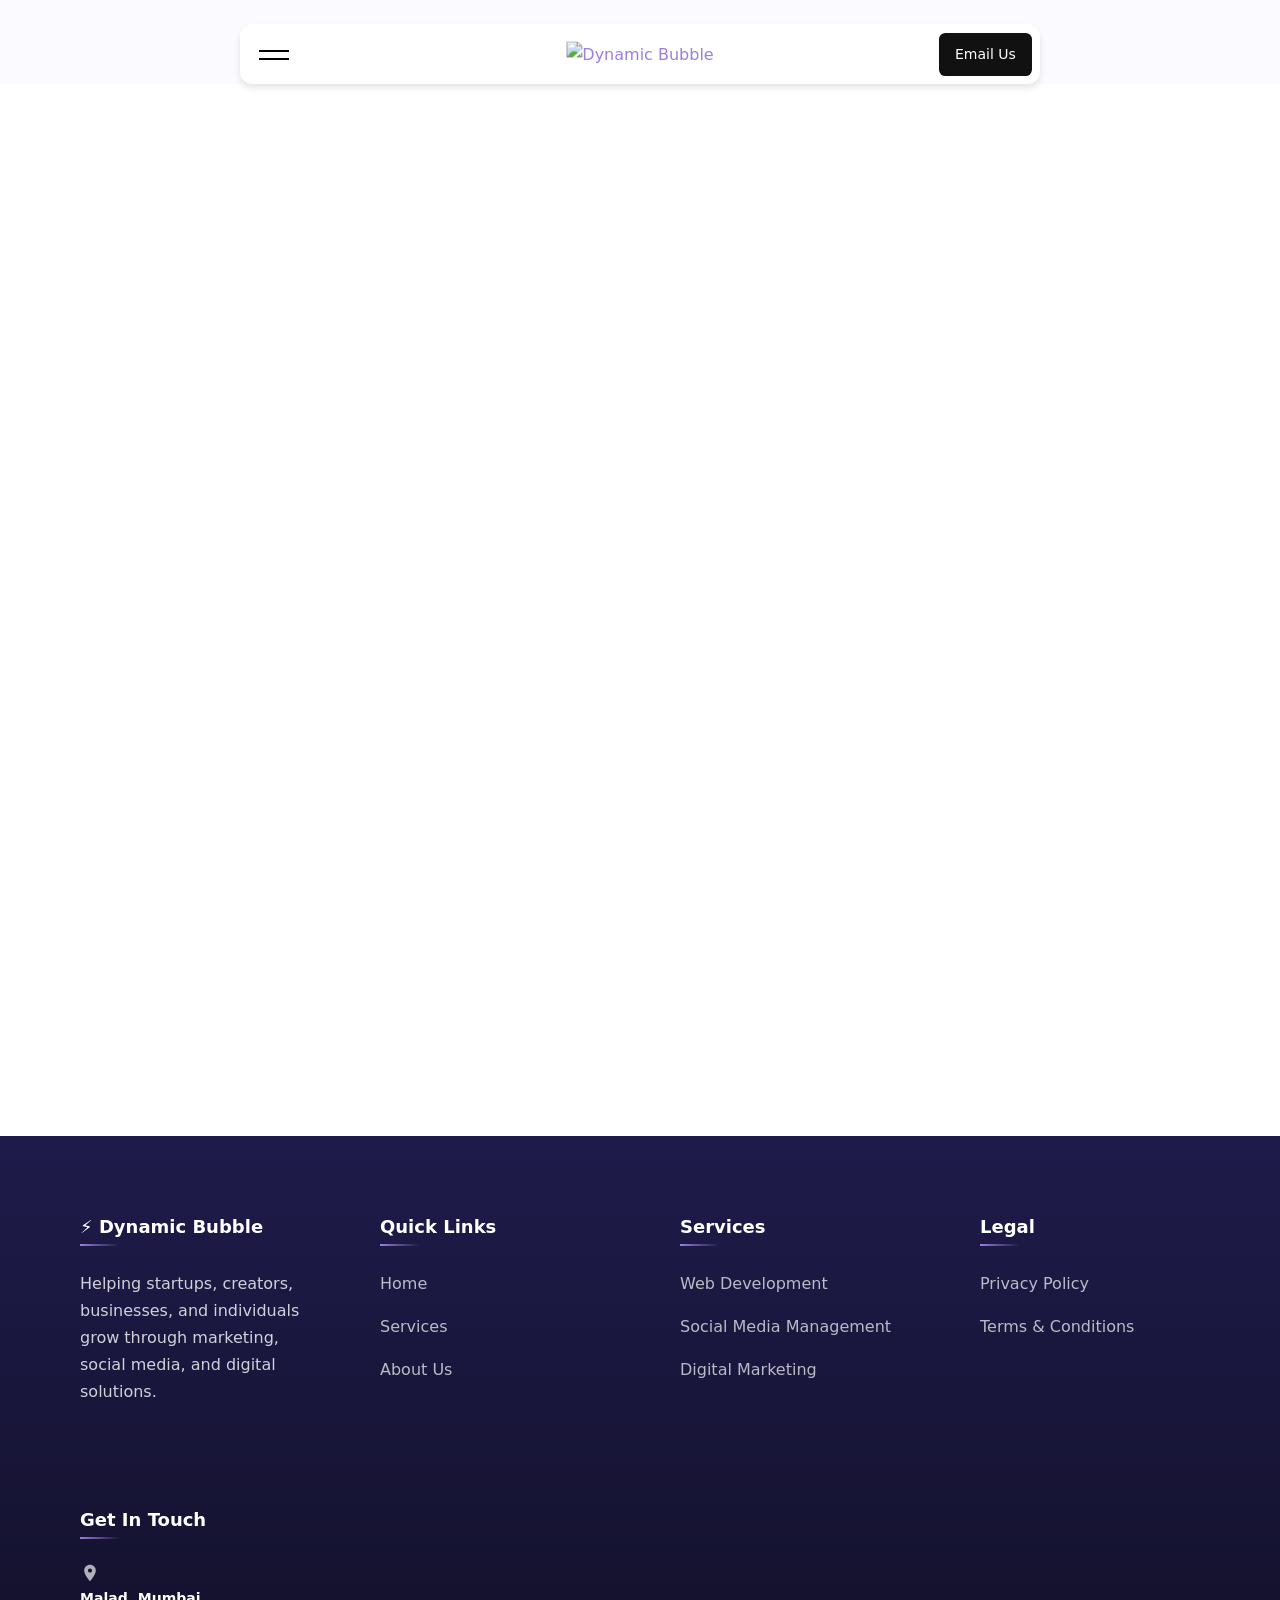
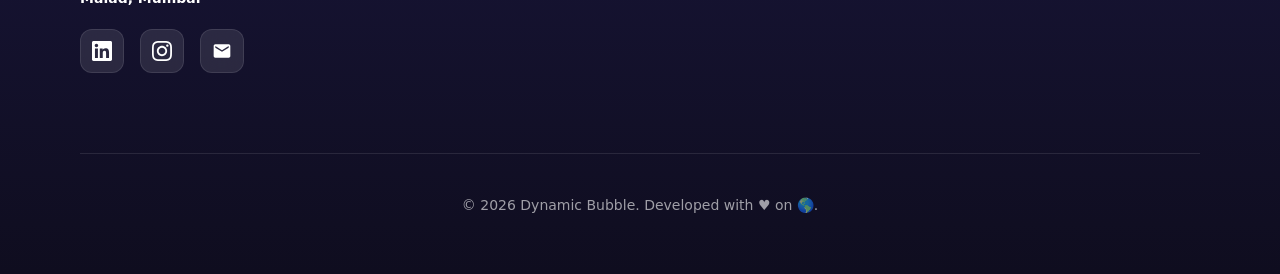
==== commit cb6c9064: "fix: finalize website forms legal pages and UI cleanup" ====
--- a/pages/about.html
+++ b/pages/about.html
@@ -127,14 +127,14 @@
                 <div class="card scroll-reveal">
                     <div class="card-icon">🌟</div>
                     <h3>Vision</h3>
-                    <p>To build a category-defining digital marketing platform that transforms a fragmented agency landscape into a structured, scalable ecosystem for brand growth.</p>
+                    <p>To build a practical digital marketing partner that helps brands plan, create, and improve their online presence with clarity.</p>
                 </div>
 
                 <!-- Mission -->
                 <div class="card scroll-reveal">
                     <div class="card-icon">🎯</div>
                     <h3>Mission</h3>
-                    <p>To transform digital marketing from a service-led industry into a system-driven ecosystem by standardizing processes, integrating strategy, creative, and performance, and delivering predictable, measurable growth at scale.</p>
+                    <p>To make digital marketing more structured and useful by combining strategy, creative work, performance thinking, and clear communication.</p>
                 </div>
 
             </div>
@@ -170,8 +170,7 @@
             <div class="footer-content">
                 <div class="footer-section">
                     <h4>⚡ Dynamic Bubble</h4>
-                    <p>Transforming startups into market leaders through exceptional design, development, and marketing.
-                    </p>
+                    <p>Helping startups, creators, businesses, and individuals grow through marketing, social media, and digital solutions.</p>
                 </div>
 
                 <div class="footer-section">
--- a/css/styles.css
+++ b/css/styles.css
@@ -960,16 +960,16 @@
 /* Footer location: compact, accessible layout (no iframe/embed) */
 .footer-map {
     display: flex;
-    flex-direction: column;
-    align-items: center;
+    flex-direction: row;
+    align-items: flex-start;
     gap: var(--spacing-xs);
     margin-top: var(--spacing-sm);
 }
 .footer-map-link {
     display: inline-flex;
-    flex-direction: column;
-    align-items: center;
-    gap: 0.25rem;
+    flex-direction: row;
+    align-items: center;
+    gap: 0.45rem;
     color: var(--color-white);
     text-decoration: none;
 }
@@ -983,21 +983,8 @@
     font-size: var(--font-size-sm);
     font-weight: 700;
     color: var(--color-white);
-    margin-top: 2px;
+    margin-top: 0;
     line-height: 1;
-}
-
-@media (min-width: 900px) {
-    /* keep things compact on larger screens */
-    .footer-map {
-        flex-direction: row;
-    }
-    .footer-map-link {
-        flex-direction: row;
-    }
-    .footer-location {
-        margin-top: 0;
-    }
 }
 
 /* Newsletter Section */
@@ -1182,6 +1169,39 @@
 /* ===================================
    Service Detail Sections
    =================================== */
+
+#services-overview .services-overview-grid {
+    align-items: stretch;
+}
+
+#services-overview .services-overview-card {
+    display: flex;
+    flex-direction: column;
+    height: 100%;
+}
+
+#services-overview .services-overview-card .btn {
+    display: inline-flex;
+    align-items: center;
+    justify-content: center;
+    margin-top: auto;
+    align-self: flex-start;
+}
+
+#web-development {
+    padding-top: calc(var(--spacing-3xl) + var(--spacing-lg));
+}
+
+@media (max-width: 768px) {
+    #services-overview .services-overview-card .btn {
+        align-self: stretch;
+        justify-content: center;
+    }
+
+    #web-development {
+        padding-top: var(--spacing-2xl);
+    }
+}
 
 .service-detail {
     margin-bottom: var(--spacing-3xl);
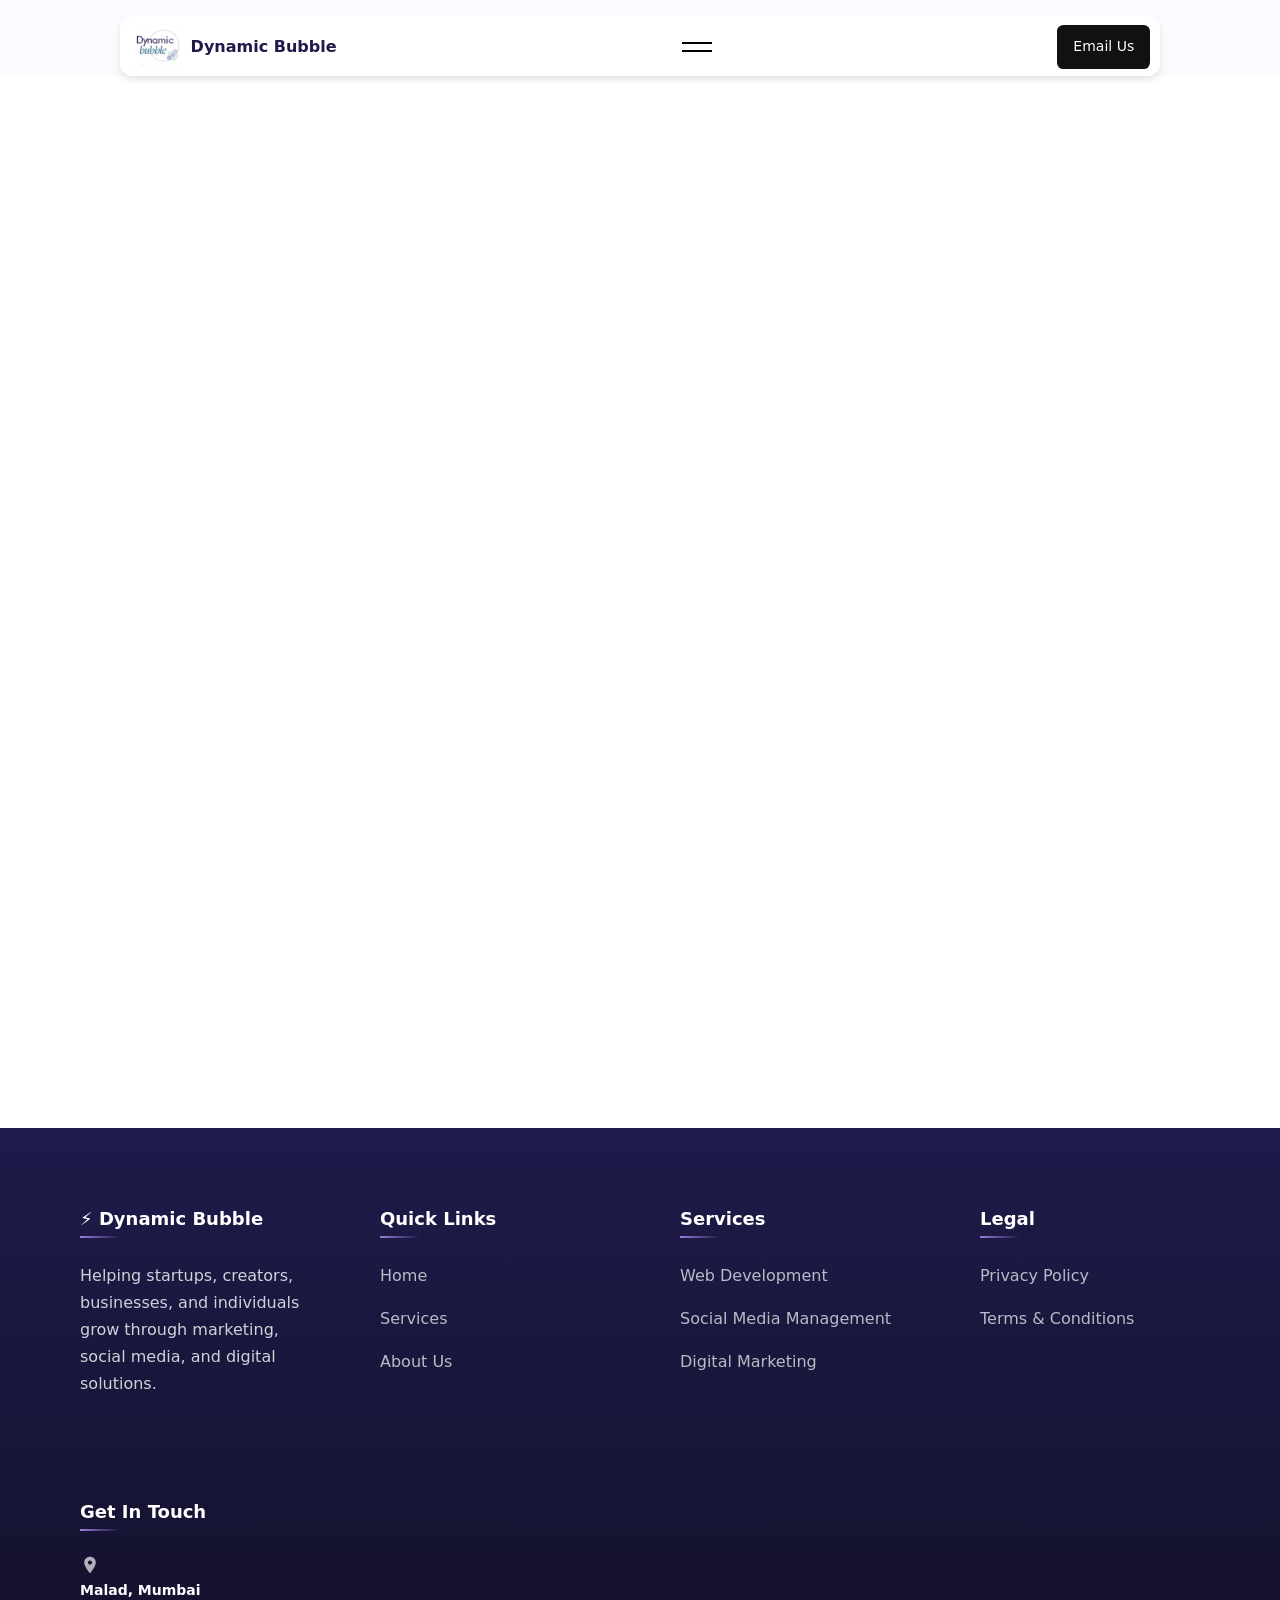
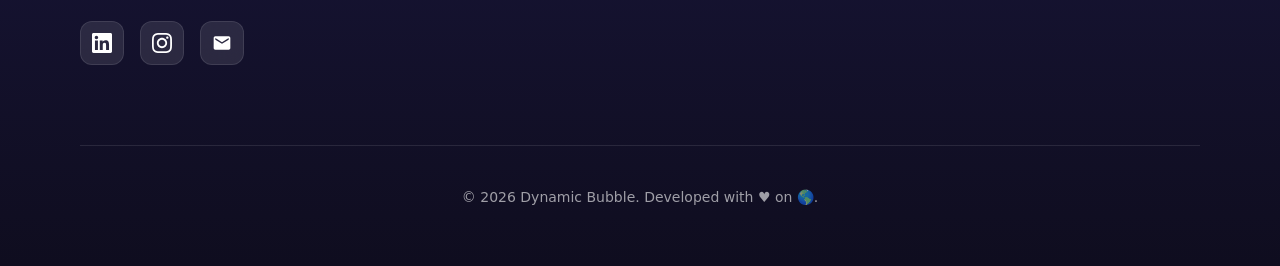
==== commit 169b8e77: "fix: improve navbar logo alignment" ====
--- a/pages/about.html
+++ b/pages/about.html
@@ -15,12 +15,12 @@
     <meta property="og:description" content="Dynamic Bubble helps startups grow through digital strategy, social media analysis, and marketing solutions.">
 
     <title>About Us - Dynamic Bubble</title>
-    <link rel="icon" type="image/png" href="../assets/images/dynamic_bubble_logo.jpg">
+    <link rel="icon" type="image/jpeg" href="../assets/images/logo-hd.jpeg">
     <meta name="theme-color" content="#ffffff">
 
     <link rel="stylesheet" href="../css/styles.css">
     <script src="https://cdnjs.cloudflare.com/ajax/libs/gsap/3.12.5/gsap.min.js"></script>
-    <link rel="stylesheet" href="../css/card-nav.css">
+    <link rel="stylesheet" href="../css/card-nav.css?v=logo-left-20260519">
     <link rel="stylesheet" href="../css/text-type.css">
     <link rel="stylesheet" href="../css/laser-theme.css">
 </head>
@@ -38,7 +38,7 @@
 
                 <div class="logo-container">
                     <a href="../index.html">
-                        <img src="../assets/images/dynamic_bubble_logo.jpg" alt="Dynamic Bubble" class="logo">
+                        <img src="../assets/images/logo-hd.jpeg" alt="Dynamic Bubble Logo" class="logo nav-logo-img">
                     </a>
                 </div>
 
@@ -241,7 +241,7 @@
     </footer>
 
     <script src="../js/script.js"></script>
-    <script src="../js/card-nav.js"></script>
+    <script src="../js/card-nav.js?v=logo-left-20260519"></script>
     <script src="../js/text-type.js"></script>
 </body>
 
--- a/css/card-nav.css
+++ b/css/card-nav.css
@@ -2,11 +2,11 @@
   position: relative;
   left: auto;
   transform: none;
-  width: 90%;
-  max-width: 800px;
+  width: min(94%, 1040px);
+  max-width: 1040px;
   z-index: 10;
   box-sizing: border-box;
-  margin: 1.5rem auto 0;
+  margin: 1rem auto 0;
 }
 
 .card-nav {
@@ -29,15 +29,20 @@
   left: 0;
   right: 0;
   height: 60px;
-  display: flex;
-  align-items: center;
-  justify-content: space-between;
-  padding: 0.5rem 0.45rem 0.55rem 1.1rem;
+  display: grid;
+  grid-template-columns: auto minmax(44px, 1fr) auto;
+  align-items: center;
+  gap: 1rem;
+  padding: 0.35rem 0.55rem 0.35rem 0.8rem;
   z-index: 2;
 }
 
 .hamburger-menu {
-  height: 100%;
+  grid-column: 2;
+  grid-row: 1;
+  justify-self: center;
+  width: 44px;
+  height: 44px;
   display: flex;
   flex-direction: column;
   align-items: center;
@@ -74,22 +79,44 @@
 .logo-container {
   display: flex;
   align-items: center;
-  position: absolute;
-  left: 50%;
-  top: 50%;
-  transform: translate(-50%, -50%);
-}
-
-.logo {
+  justify-self: start;
+  grid-column: 1;
+  grid-row: 1;
+  min-width: 0;
+}
+
+.logo-container a {
+  display: inline-flex;
+  align-items: center;
+  gap: 0.55rem;
+  min-width: 0;
+  text-decoration: none;
+}
+
+.logo-container a::after {
+  content: "Dynamic Bubble";
+  color: #1E1B4B;
+  font-weight: 800;
+  font-size: 1rem;
+  letter-spacing: 0;
+  white-space: nowrap;
+}
+
+.logo,
+.nav-logo-img {
+  display: block;
+  width: 48px;
   height: 48px;
-  /* Increased from 28px */
-  width: auto;
+  max-width: 48px;
   object-fit: contain;
-  max-width: 150px;
-  /* Ensure it doesn't get too wide */
+  object-position: center;
+  border-radius: 0.25rem;
 }
 
 .card-nav-cta-button {
+  grid-column: 3;
+  grid-row: 1;
+  justify-self: end;
   background-color: #111;
   /* buttonBgColor */
   color: white;
@@ -97,7 +124,7 @@
   border: none;
   border-radius: calc(0.75rem - 0.35rem);
   padding: 0 1rem;
-  height: 100%;
+  height: 44px;
   font-weight: 500;
   cursor: pointer;
   transition: background-color 0.3s ease;
@@ -182,22 +209,38 @@
 
 @media (max-width: 768px) {
   .card-nav-container {
-    width: 90%;
+    width: 92%;
+    max-width: none;
   }
 
   .card-nav-top {
-    padding: 0.5rem 1rem;
-    justify-content: space-between;
+    grid-template-columns: auto 1fr auto;
+    gap: 0.75rem;
+    padding: 0.45rem 0.75rem;
   }
 
   .hamburger-menu {
-    order: 2;
+    grid-column: 3;
+    justify-self: end;
   }
 
   .logo-container {
-    position: static;
-    transform: none;
-    order: 1;
+    grid-column: 1;
+  }
+
+  .logo,
+  .nav-logo-img {
+    width: 42px;
+    height: 42px;
+    max-width: 42px;
+  }
+
+  .logo-container a {
+    gap: 0.45rem;
+  }
+
+  .logo-container a::after {
+    font-size: 0.9rem;
   }
 
   .card-nav-cta-button {
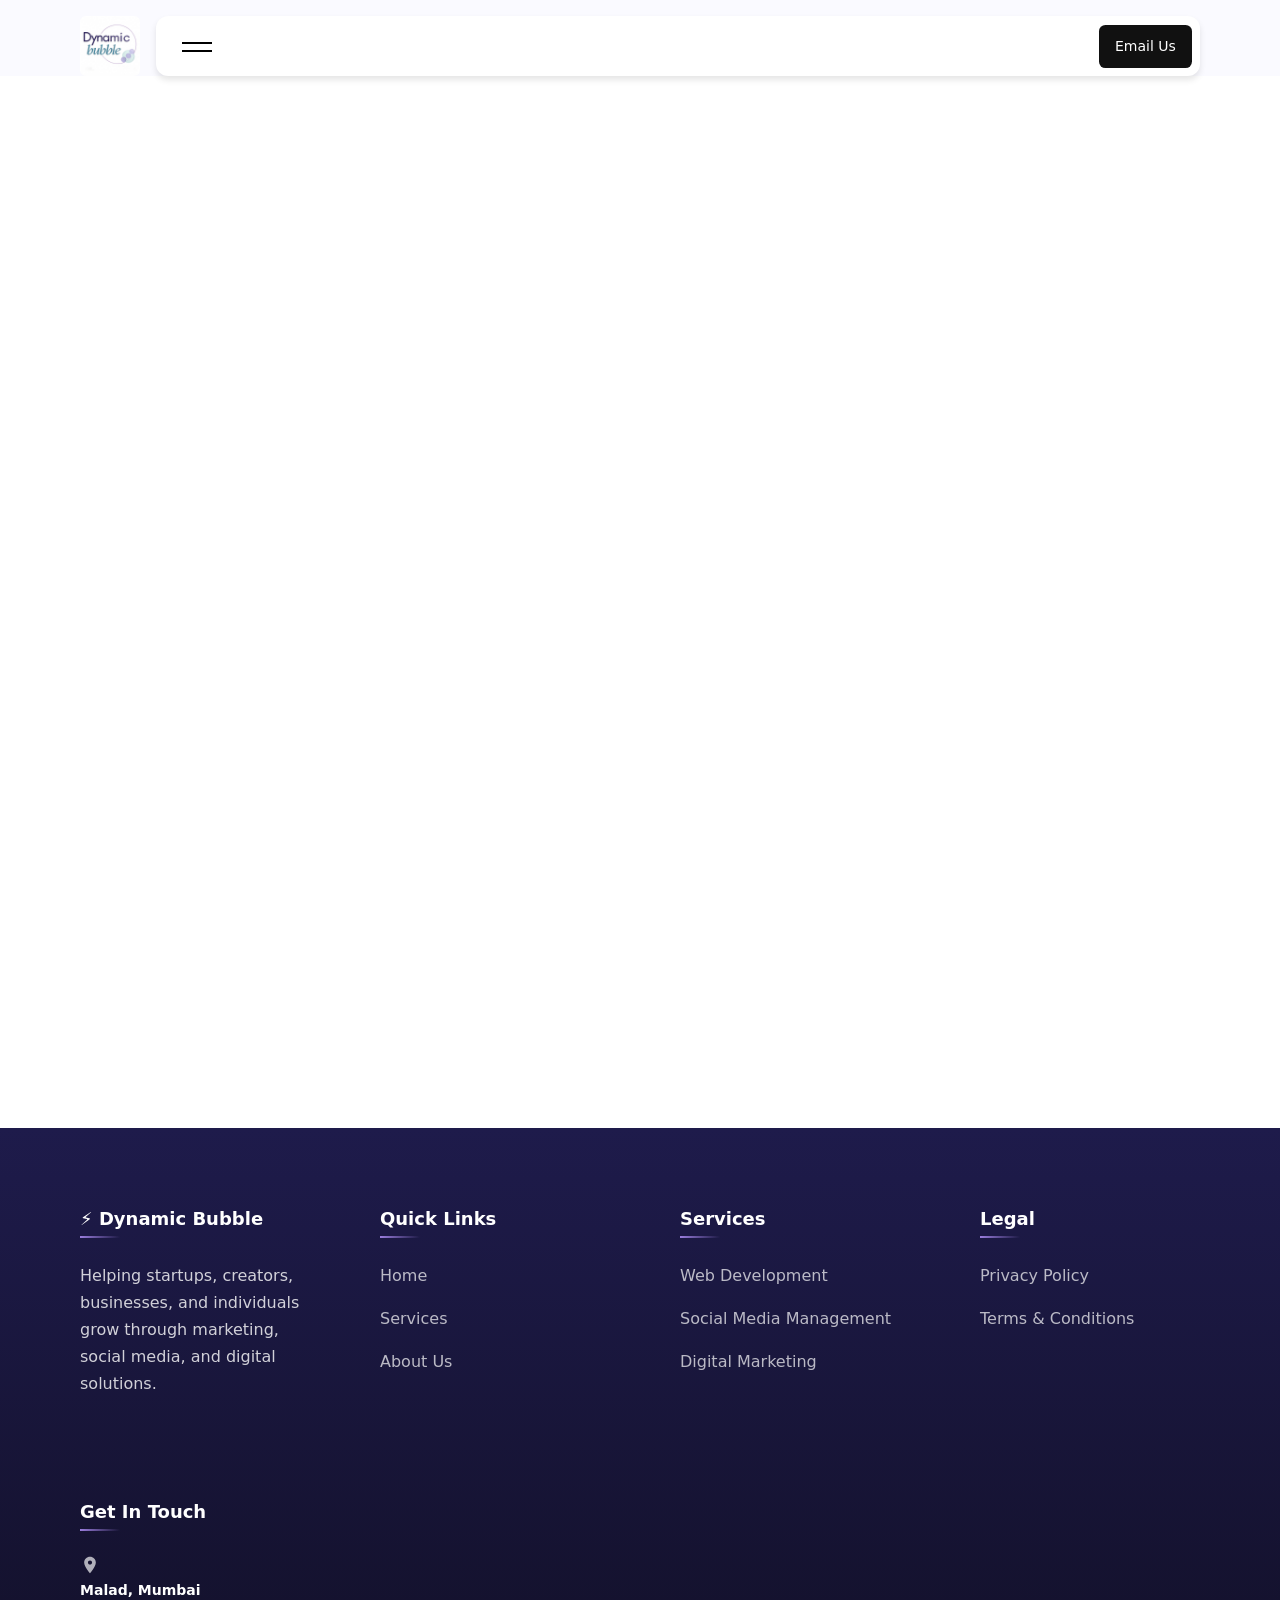
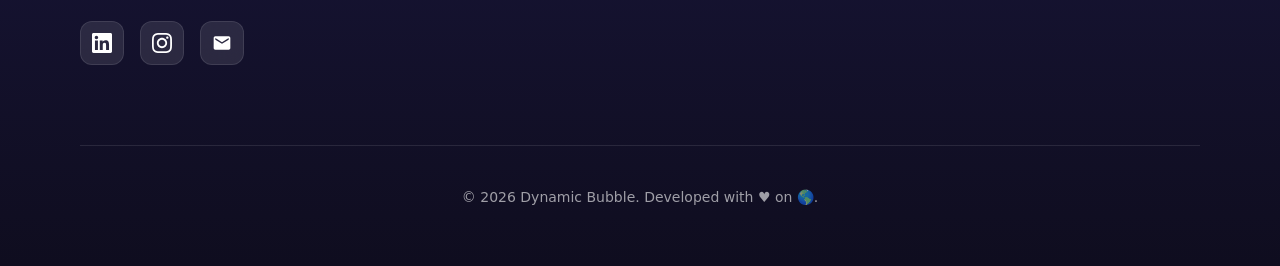
==== commit 4882f9ad: "fix: polish header layout and services cards" ====
--- a/pages/about.html
+++ b/pages/about.html
@@ -15,12 +15,12 @@
     <meta property="og:description" content="Dynamic Bubble helps startups grow through digital strategy, social media analysis, and marketing solutions.">
 
     <title>About Us - Dynamic Bubble</title>
-    <link rel="icon" type="image/jpeg" href="../assets/images/logo-hd.jpeg">
+    <link rel="icon" type="image/png" href="../assets/images/dynamic_bubble_logo.jpg">
     <meta name="theme-color" content="#ffffff">
 
     <link rel="stylesheet" href="../css/styles.css">
     <script src="https://cdnjs.cloudflare.com/ajax/libs/gsap/3.12.5/gsap.min.js"></script>
-    <link rel="stylesheet" href="../css/card-nav.css?v=logo-left-20260519">
+    <link rel="stylesheet" href="../css/card-nav.css">
     <link rel="stylesheet" href="../css/text-type.css">
     <link rel="stylesheet" href="../css/laser-theme.css">
 </head>
@@ -29,6 +29,10 @@
     <!-- Navigation -->
     <!-- Navigation (CardNav) -->
     <div class="card-nav-container">
+        <a href="../index.html" class="site-logo-outside">
+            <img src="../assets/images/logo-hd.jpeg" alt="Dynamic Bubble Logo" class="site-logo-img">
+        </a>
+
         <nav class="card-nav">
             <div class="card-nav-top">
                 <div class="hamburger-menu" role="button" aria-label="Toggle menu" tabindex="0">
@@ -36,11 +40,7 @@
                     <div class="hamburger-line"></div>
                 </div>
 
-                <div class="logo-container">
-                    <a href="../index.html">
-                        <img src="../assets/images/logo-hd.jpeg" alt="Dynamic Bubble Logo" class="logo nav-logo-img">
-                    </a>
-                </div>
+                <div class="card-nav-spacer" aria-hidden="true"></div>
 
                 <a href="mailto:dynamicbubbleinfo@gmail.com" class="card-nav-cta-button">
                     Email Us
@@ -241,7 +241,7 @@
     </footer>
 
     <script src="../js/script.js"></script>
-    <script src="../js/card-nav.js?v=logo-left-20260519"></script>
+    <script src="../js/card-nav.js"></script>
     <script src="../js/text-type.js"></script>
 </body>
 
--- a/css/styles.css
+++ b/css/styles.css
@@ -1172,12 +1172,16 @@
 
 #services-overview .services-overview-grid {
     align-items: stretch;
+    gap: var(--spacing-lg);
+    max-width: 1120px;
+    margin: 0 auto;
 }
 
 #services-overview .services-overview-card {
     display: flex;
     flex-direction: column;
     height: 100%;
+    min-height: 350px;
 }
 
 #services-overview .services-overview-card .btn {
@@ -1186,20 +1190,50 @@
     justify-content: center;
     margin-top: auto;
     align-self: flex-start;
+    min-height: 48px;
+}
+
+#services-overview .services-overview-card .btn span {
+    font-size: 0.9rem;
+    white-space: nowrap;
 }
 
 #web-development {
-    padding-top: calc(var(--spacing-3xl) + var(--spacing-lg));
+    padding-top: calc(var(--spacing-3xl) + var(--spacing-xl));
+}
+
+.business-services-heading {
+    text-align: center;
+    margin: 0 auto var(--spacing-2xl);
+}
+
+.business-services-heading h2 {
+    margin: 0;
+    color: var(--color-primary-dark);
+    font-size: clamp(1.75rem, 4vw, 2.5rem);
+    font-weight: 800;
 }
 
 @media (max-width: 768px) {
+    #services-overview .services-overview-grid {
+        gap: var(--spacing-lg);
+    }
+
+    #services-overview .services-overview-card {
+        min-height: 0;
+    }
+
     #services-overview .services-overview-card .btn {
         align-self: stretch;
         justify-content: center;
     }
 
     #web-development {
-        padding-top: var(--spacing-2xl);
+        padding-top: var(--spacing-3xl);
+    }
+
+    .business-services-heading {
+        margin-bottom: var(--spacing-xl);
     }
 }
 
--- a/css/card-nav.css
+++ b/css/card-nav.css
@@ -2,15 +2,38 @@
   position: relative;
   left: auto;
   transform: none;
-  width: min(94%, 1040px);
-  max-width: 1040px;
+  width: min(94%, 1120px);
+  max-width: 1120px;
   z-index: 10;
   box-sizing: border-box;
   margin: 1rem auto 0;
+  display: flex;
+  align-items: flex-start;
+  gap: 1rem;
+}
+
+.site-logo-outside {
+  flex: 0 0 auto;
+  height: 60px;
+  display: inline-flex;
+  align-items: center;
+  justify-content: center;
+  text-decoration: none;
+}
+
+.site-logo-img,
+.nav-logo-img {
+  display: block;
+  width: 60px;
+  height: 60px;
+  object-fit: contain;
+  border-radius: 0.35rem;
 }
 
 .card-nav {
   display: block;
+  flex: 1 1 auto;
+  min-width: 0;
   height: 60px;
   padding: 0;
   background-color: white;
@@ -29,20 +52,18 @@
   left: 0;
   right: 0;
   height: 60px;
-  display: grid;
-  grid-template-columns: auto minmax(44px, 1fr) auto;
-  align-items: center;
+  display: flex;
+  align-items: center;
+  justify-content: flex-start;
   gap: 1rem;
-  padding: 0.35rem 0.55rem 0.35rem 0.8rem;
+  padding: 0.5rem 0.45rem 0.55rem 1.1rem;
   z-index: 2;
 }
 
 .hamburger-menu {
-  grid-column: 2;
-  grid-row: 1;
-  justify-self: center;
   width: 44px;
   height: 44px;
+  flex: 0 0 44px;
   display: flex;
   flex-direction: column;
   align-items: center;
@@ -76,47 +97,13 @@
   transform: translateY(-4px) rotate(-45deg);
 }
 
-.logo-container {
-  display: flex;
-  align-items: center;
-  justify-self: start;
-  grid-column: 1;
-  grid-row: 1;
+.card-nav-spacer {
+  flex: 1 1 auto;
   min-width: 0;
 }
 
-.logo-container a {
-  display: inline-flex;
-  align-items: center;
-  gap: 0.55rem;
-  min-width: 0;
-  text-decoration: none;
-}
-
-.logo-container a::after {
-  content: "Dynamic Bubble";
-  color: #1E1B4B;
-  font-weight: 800;
-  font-size: 1rem;
-  letter-spacing: 0;
-  white-space: nowrap;
-}
-
-.logo,
-.nav-logo-img {
-  display: block;
-  width: 48px;
-  height: 48px;
-  max-width: 48px;
-  object-fit: contain;
-  object-position: center;
-  border-radius: 0.25rem;
-}
-
 .card-nav-cta-button {
-  grid-column: 3;
-  grid-row: 1;
-  justify-self: end;
+  flex: 0 0 auto;
   background-color: #111;
   /* buttonBgColor */
   color: white;
@@ -124,7 +111,7 @@
   border: none;
   border-radius: calc(0.75rem - 0.35rem);
   padding: 0 1rem;
-  height: 44px;
+  height: 100%;
   font-weight: 500;
   cursor: pointer;
   transition: background-color 0.3s ease;
@@ -209,42 +196,35 @@
 
 @media (max-width: 768px) {
   .card-nav-container {
-    width: 92%;
-    max-width: none;
+    width: calc(100% - 1.5rem);
+    gap: 0.5rem;
+  }
+
+  .site-logo-outside {
+    height: 60px;
+  }
+
+  .site-logo-img,
+  .nav-logo-img {
+    width: 44px;
+    height: 44px;
   }
 
   .card-nav-top {
-    grid-template-columns: auto 1fr auto;
-    gap: 0.75rem;
-    padding: 0.45rem 0.75rem;
+    gap: 0.5rem;
+    padding: 0.5rem 0.6rem;
   }
 
   .hamburger-menu {
-    grid-column: 3;
-    justify-self: end;
-  }
-
-  .logo-container {
-    grid-column: 1;
-  }
-
-  .logo,
-  .nav-logo-img {
-    width: 42px;
-    height: 42px;
-    max-width: 42px;
-  }
-
-  .logo-container a {
-    gap: 0.45rem;
-  }
-
-  .logo-container a::after {
-    font-size: 0.9rem;
+    width: 40px;
+    height: 40px;
+    flex-basis: 40px;
   }
 
   .card-nav-cta-button {
-    display: none;
+    height: 40px;
+    padding: 0 0.75rem;
+    font-size: 13px;
   }
 
   .card-nav-content {
